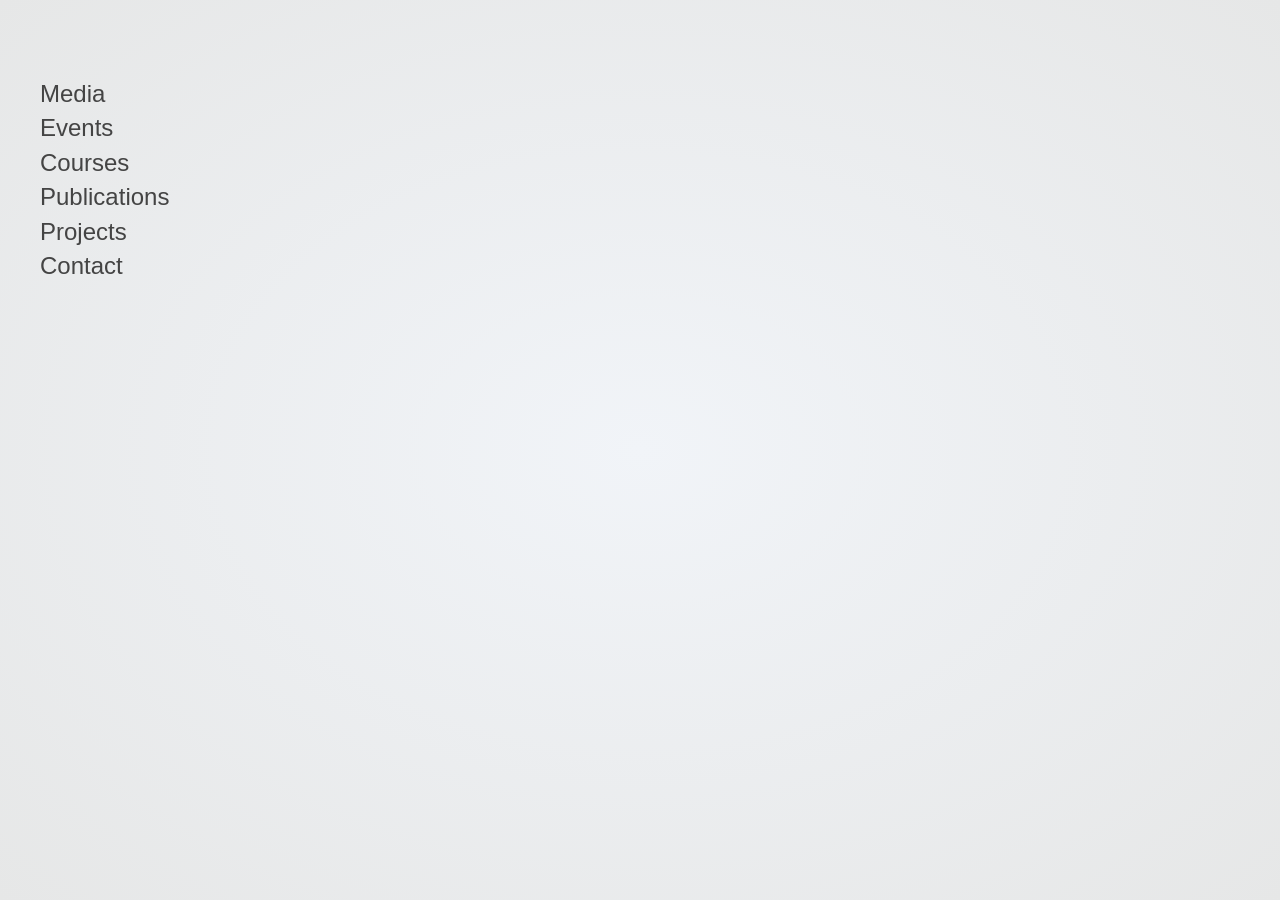
==== index.html @ 55f26a99 "Add files via upload" ====
<!DOCTYPE html>
<html lang="en-US">
<head>
	<meta charset="UTF-8" />
	<meta name="viewport" content="width=device-width, initial-scale=1" />
<meta name='robots' content='max-image-preview:large' />
	<style>img:is([sizes="auto" i], [sizes^="auto," i]) { contain-intrinsic-size: 3000px 1500px }</style>
	<title>Chris McGuinness</title>
<link rel="alternate" type="application/rss+xml" title="Chris McGuinness &raquo; Feed" href="feed/index.rss" />
<link rel="alternate" type="application/rss+xml" title="Chris McGuinness &raquo; Comments Feed" href="comments/feed/index.rss" />
<script>
window._wpemojiSettings = {"baseUrl":"https:\/\/s.w.org\/images\/core\/emoji\/16.0.1\/72x72\/","ext":".png","svgUrl":"https:\/\/s.w.org\/images\/core\/emoji\/16.0.1\/svg\/","svgExt":".svg","source":{"concatemoji":"https:\/\/chris-mcguinness.local\/wp-includes\/js\/wp-emoji-release.min.js?ver=6.8.2"}};
/*! This file is auto-generated */
!function(s,n){var o,i,e;function c(e){try{var t={supportTests:e,timestamp:(new Date).valueOf()};sessionStorage.setItem(o,JSON.stringify(t))}catch(e){}}function p(e,t,n){e.clearRect(0,0,e.canvas.width,e.canvas.height),e.fillText(t,0,0);var t=new Uint32Array(e.getImageData(0,0,e.canvas.width,e.canvas.height).data),a=(e.clearRect(0,0,e.canvas.width,e.canvas.height),e.fillText(n,0,0),new Uint32Array(e.getImageData(0,0,e.canvas.width,e.canvas.height).data));return t.every(function(e,t){return e===a[t]})}function u(e,t){e.clearRect(0,0,e.canvas.width,e.canvas.height),e.fillText(t,0,0);for(var n=e.getImageData(16,16,1,1),a=0;a<n.data.length;a++)if(0!==n.data[a])return!1;return!0}function f(e,t,n,a){switch(t){case"flag":return n(e,"\ud83c\udff3\ufe0f\u200d\u26a7\ufe0f","\ud83c\udff3\ufe0f\u200b\u26a7\ufe0f")?!1:!n(e,"\ud83c\udde8\ud83c\uddf6","\ud83c\udde8\u200b\ud83c\uddf6")&&!n(e,"\ud83c\udff4\udb40\udc67\udb40\udc62\udb40\udc65\udb40\udc6e\udb40\udc67\udb40\udc7f","\ud83c\udff4\u200b\udb40\udc67\u200b\udb40\udc62\u200b\udb40\udc65\u200b\udb40\udc6e\u200b\udb40\udc67\u200b\udb40\udc7f");case"emoji":return!a(e,"\ud83e\udedf")}return!1}function g(e,t,n,a){var r="undefined"!=typeof WorkerGlobalScope&&self instanceof WorkerGlobalScope?new OffscreenCanvas(300,150):s.createElement("canvas"),o=r.getContext("2d",{willReadFrequently:!0}),i=(o.textBaseline="top",o.font="600 32px Arial",{});return e.forEach(function(e){i[e]=t(o,e,n,a)}),i}function t(e){var t=s.createElement("script");t.src=e,t.defer=!0,s.head.appendChild(t)}"undefined"!=typeof Promise&&(o="wpEmojiSettingsSupports",i=["flag","emoji"],n.supports={everything:!0,everythingExceptFlag:!0},e=new Promise(function(e){s.addEventListener("DOMContentLoaded",e,{once:!0})}),new Promise(function(t){var n=function(){try{var e=JSON.parse(sessionStorage.getItem(o));if("object"==typeof e&&"number"==typeof e.timestamp&&(new Date).valueOf()<e.timestamp+604800&&"object"==typeof e.supportTests)return e.supportTests}catch(e){}return null}();if(!n){if("undefined"!=typeof Worker&&"undefined"!=typeof OffscreenCanvas&&"undefined"!=typeof URL&&URL.createObjectURL&&"undefined"!=typeof Blob)try{var e="postMessage("+g.toString()+"("+[JSON.stringify(i),f.toString(),p.toString(),u.toString()].join(",")+"));",a=new Blob([e],{type:"text/javascript"}),r=new Worker(URL.createObjectURL(a),{name:"wpTestEmojiSupports"});return void(r.onmessage=function(e){c(n=e.data),r.terminate(),t(n)})}catch(e){}c(n=g(i,f,p,u))}t(n)}).then(function(e){for(var t in e)n.supports[t]=e[t],n.supports.everything=n.supports.everything&&n.supports[t],"flag"!==t&&(n.supports.everythingExceptFlag=n.supports.everythingExceptFlag&&n.supports[t]);n.supports.everythingExceptFlag=n.supports.everythingExceptFlag&&!n.supports.flag,n.DOMReady=!1,n.readyCallback=function(){n.DOMReady=!0}}).then(function(){return e}).then(function(){var e;n.supports.everything||(n.readyCallback(),(e=n.source||{}).concatemoji?t(e.concatemoji):e.wpemoji&&e.twemoji&&(t(e.twemoji),t(e.wpemoji)))}))}((window,document),window._wpemojiSettings);
</script>
<style id='wp-block-paragraph-inline-css'>.is-small-text{font-size:.875em}.is-regular-text{font-size:1em}.is-large-text{font-size:2.25em}.is-larger-text{font-size:3em}.has-drop-cap:not(:focus):first-letter{float:left;font-size:8.4em;font-style:normal;font-weight:100;line-height:.68;margin:.05em .1em 0 0;text-transform:uppercase}body.rtl .has-drop-cap:not(:focus):first-letter{float:none;margin-left:.1em}p.has-drop-cap.has-background{overflow:hidden}:root :where(p.has-background){padding:1.25em 2.375em}:where(p.has-text-color:not(.has-link-color)) a{color:inherit}p.has-text-align-left[style*="writing-mode:vertical-lr"],p.has-text-align-right[style*="writing-mode:vertical-rl"]{rotate:180deg}
</style>
<style id='wp-block-group-inline-css'>.wp-block-group{box-sizing:border-box}:where(.wp-block-group.wp-block-group-is-layout-constrained){position:relative}
</style>
<link rel='stylesheet' id='wp-block-cover-css' href='wp-includes/blocks/cover/style.min%EF%B9%96ver=6.8.2.css' media='all' />
<style id='wp-block-image-inline-css'>.wp-block-image>a,.wp-block-image>figure>a{display:inline-block}.wp-block-image img{box-sizing:border-box;height:auto;max-width:100%;vertical-align:bottom}@media not (prefers-reduced-motion){.wp-block-image img.hide{visibility:hidden}.wp-block-image img.show{animation:show-content-image .4s}}.wp-block-image[style*=border-radius] img,.wp-block-image[style*=border-radius]>a{border-radius:inherit}.wp-block-image.has-custom-border img{box-sizing:border-box}.wp-block-image.aligncenter{text-align:center}.wp-block-image.alignfull>a,.wp-block-image.alignwide>a{width:100%}.wp-block-image.alignfull img,.wp-block-image.alignwide img{height:auto;width:100%}.wp-block-image .aligncenter,.wp-block-image .alignleft,.wp-block-image .alignright,.wp-block-image.aligncenter,.wp-block-image.alignleft,.wp-block-image.alignright{display:table}.wp-block-image .aligncenter>figcaption,.wp-block-image .alignleft>figcaption,.wp-block-image .alignright>figcaption,.wp-block-image.aligncenter>figcaption,.wp-block-image.alignleft>figcaption,.wp-block-image.alignright>figcaption{caption-side:bottom;display:table-caption}.wp-block-image .alignleft{float:left;margin:.5em 1em .5em 0}.wp-block-image .alignright{float:right;margin:.5em 0 .5em 1em}.wp-block-image .aligncenter{margin-left:auto;margin-right:auto}.wp-block-image :where(figcaption){margin-bottom:1em;margin-top:.5em}.wp-block-image.is-style-circle-mask img{border-radius:9999px}@supports ((-webkit-mask-image:none) or (mask-image:none)) or (-webkit-mask-image:none){.wp-block-image.is-style-circle-mask img{border-radius:0;-webkit-mask-image:url('data:image/svg+xml;utf8,<svg viewBox="0 0 100 100" xmlns="http://www.w3.org/2000/svg"><circle cx="50" cy="50" r="50"/></svg>');mask-image:url('data:image/svg+xml;utf8,<svg viewBox="0 0 100 100" xmlns="http://www.w3.org/2000/svg"><circle cx="50" cy="50" r="50"/></svg>');mask-mode:alpha;-webkit-mask-position:center;mask-position:center;-webkit-mask-repeat:no-repeat;mask-repeat:no-repeat;-webkit-mask-size:contain;mask-size:contain}}:root :where(.wp-block-image.is-style-rounded img,.wp-block-image .is-style-rounded img){border-radius:9999px}.wp-block-image figure{margin:0}.wp-lightbox-container{display:flex;flex-direction:column;position:relative}.wp-lightbox-container img{cursor:zoom-in}.wp-lightbox-container img:hover+button{opacity:1}.wp-lightbox-container button{align-items:center;-webkit-backdrop-filter:blur(16px) saturate(180%);backdrop-filter:blur(16px) saturate(180%);background-color:#5a5a5a40;border:none;border-radius:4px;cursor:zoom-in;display:flex;height:20px;justify-content:center;opacity:0;padding:0;position:absolute;right:16px;text-align:center;top:16px;width:20px;z-index:100}@media not (prefers-reduced-motion){.wp-lightbox-container button{transition:opacity .2s ease}}.wp-lightbox-container button:focus-visible{outline:3px auto #5a5a5a40;outline:3px auto -webkit-focus-ring-color;outline-offset:3px}.wp-lightbox-container button:hover{cursor:pointer;opacity:1}.wp-lightbox-container button:focus{opacity:1}.wp-lightbox-container button:focus,.wp-lightbox-container button:hover,.wp-lightbox-container button:not(:hover):not(:active):not(.has-background){background-color:#5a5a5a40;border:none}.wp-lightbox-overlay{box-sizing:border-box;cursor:zoom-out;height:100vh;left:0;overflow:hidden;position:fixed;top:0;visibility:hidden;width:100%;z-index:100000}.wp-lightbox-overlay .close-button{align-items:center;cursor:pointer;display:flex;justify-content:center;min-height:40px;min-width:40px;padding:0;position:absolute;right:calc(env(safe-area-inset-right) + 16px);top:calc(env(safe-area-inset-top) + 16px);z-index:5000000}.wp-lightbox-overlay .close-button:focus,.wp-lightbox-overlay .close-button:hover,.wp-lightbox-overlay .close-button:not(:hover):not(:active):not(.has-background){background:none;border:none}.wp-lightbox-overlay .lightbox-image-container{height:var(--wp--lightbox-container-height);left:50%;overflow:hidden;position:absolute;top:50%;transform:translate(-50%,-50%);transform-origin:top left;width:var(--wp--lightbox-container-width);z-index:9999999999}.wp-lightbox-overlay .wp-block-image{align-items:center;box-sizing:border-box;display:flex;height:100%;justify-content:center;margin:0;position:relative;transform-origin:0 0;width:100%;z-index:3000000}.wp-lightbox-overlay .wp-block-image img{height:var(--wp--lightbox-image-height);min-height:var(--wp--lightbox-image-height);min-width:var(--wp--lightbox-image-width);width:var(--wp--lightbox-image-width)}.wp-lightbox-overlay .wp-block-image figcaption{display:none}.wp-lightbox-overlay button{background:none;border:none}.wp-lightbox-overlay .scrim{background-color:#fff;height:100%;opacity:.9;position:absolute;width:100%;z-index:2000000}.wp-lightbox-overlay.active{visibility:visible}@media not (prefers-reduced-motion){.wp-lightbox-overlay.active{animation:turn-on-visibility .25s both}.wp-lightbox-overlay.active img{animation:turn-on-visibility .35s both}.wp-lightbox-overlay.show-closing-animation:not(.active){animation:turn-off-visibility .35s both}.wp-lightbox-overlay.show-closing-animation:not(.active) img{animation:turn-off-visibility .25s both}.wp-lightbox-overlay.zoom.active{animation:none;opacity:1;visibility:visible}.wp-lightbox-overlay.zoom.active .lightbox-image-container{animation:lightbox-zoom-in .4s}.wp-lightbox-overlay.zoom.active .lightbox-image-container img{animation:none}.wp-lightbox-overlay.zoom.active .scrim{animation:turn-on-visibility .4s forwards}.wp-lightbox-overlay.zoom.show-closing-animation:not(.active){animation:none}.wp-lightbox-overlay.zoom.show-closing-animation:not(.active) .lightbox-image-container{animation:lightbox-zoom-out .4s}.wp-lightbox-overlay.zoom.show-closing-animation:not(.active) .lightbox-image-container img{animation:none}.wp-lightbox-overlay.zoom.show-closing-animation:not(.active) .scrim{animation:turn-off-visibility .4s forwards}}@keyframes show-content-image{0%{visibility:hidden}99%{visibility:hidden}to{visibility:visible}}@keyframes turn-on-visibility{0%{opacity:0}to{opacity:1}}@keyframes turn-off-visibility{0%{opacity:1;visibility:visible}99%{opacity:0;visibility:visible}to{opacity:0;visibility:hidden}}@keyframes lightbox-zoom-in{0%{transform:translate(calc((-100vw + var(--wp--lightbox-scrollbar-width))/2 + var(--wp--lightbox-initial-left-position)),calc(-50vh + var(--wp--lightbox-initial-top-position))) scale(var(--wp--lightbox-scale))}to{transform:translate(-50%,-50%) scale(1)}}@keyframes lightbox-zoom-out{0%{transform:translate(-50%,-50%) scale(1);visibility:visible}99%{visibility:visible}to{transform:translate(calc((-100vw + var(--wp--lightbox-scrollbar-width))/2 + var(--wp--lightbox-initial-left-position)),calc(-50vh + var(--wp--lightbox-initial-top-position))) scale(var(--wp--lightbox-scale));visibility:hidden}}
</style>
<link rel='stylesheet' id='kadence-blocks-accordion-css' href='wp-content/plugins/kadence-blocks/dist/style-blocks-accordion%EF%B9%96ver=3.5.18.css' media='all' />
<style id='wp-block-post-content-inline-css'>.wp-block-post-content{display:flow-root}
</style>
<style id='wp-emoji-styles-inline-css'>img.wp-smiley, img.emoji {
		display: inline !important;
		border: none !important;
		box-shadow: none !important;
		height: 1em !important;
		width: 1em !important;
		margin: 0 0.07em !important;
		vertical-align: -0.1em !important;
		background: none !important;
		padding: 0 !important;
	}
</style>
<style id='wp-block-library-inline-css'>:root{--wp-admin-theme-color:#007cba;--wp-admin-theme-color--rgb:0,124,186;--wp-admin-theme-color-darker-10:#006ba1;--wp-admin-theme-color-darker-10--rgb:0,107,161;--wp-admin-theme-color-darker-20:#005a87;--wp-admin-theme-color-darker-20--rgb:0,90,135;--wp-admin-border-width-focus:2px;--wp-block-synced-color:#7a00df;--wp-block-synced-color--rgb:122,0,223;--wp-bound-block-color:var(--wp-block-synced-color)}@media (min-resolution:192dpi){:root{--wp-admin-border-width-focus:1.5px}}.wp-element-button{cursor:pointer}:root{--wp--preset--font-size--normal:16px;--wp--preset--font-size--huge:42px}:root .has-very-light-gray-background-color{background-color:#eee}:root .has-very-dark-gray-background-color{background-color:#313131}:root .has-very-light-gray-color{color:#eee}:root .has-very-dark-gray-color{color:#313131}:root .has-vivid-green-cyan-to-vivid-cyan-blue-gradient-background{background:linear-gradient(135deg,#00d084,#0693e3)}:root .has-purple-crush-gradient-background{background:linear-gradient(135deg,#34e2e4,#4721fb 50%,#ab1dfe)}:root .has-hazy-dawn-gradient-background{background:linear-gradient(135deg,#faaca8,#dad0ec)}:root .has-subdued-olive-gradient-background{background:linear-gradient(135deg,#fafae1,#67a671)}:root .has-atomic-cream-gradient-background{background:linear-gradient(135deg,#fdd79a,#004a59)}:root .has-nightshade-gradient-background{background:linear-gradient(135deg,#330968,#31cdcf)}:root .has-midnight-gradient-background{background:linear-gradient(135deg,#020381,#2874fc)}.has-regular-font-size{font-size:1em}.has-larger-font-size{font-size:2.625em}.has-normal-font-size{font-size:var(--wp--preset--font-size--normal)}.has-huge-font-size{font-size:var(--wp--preset--font-size--huge)}.has-text-align-center{text-align:center}.has-text-align-left{text-align:left}.has-text-align-right{text-align:right}#end-resizable-editor-section{display:none}.aligncenter{clear:both}.items-justified-left{justify-content:flex-start}.items-justified-center{justify-content:center}.items-justified-right{justify-content:flex-end}.items-justified-space-between{justify-content:space-between}.screen-reader-text{border:0;clip-path:inset(50%);height:1px;margin:-1px;overflow:hidden;padding:0;position:absolute;width:1px;word-wrap:normal!important}.screen-reader-text:focus{background-color:#ddd;clip-path:none;color:#444;display:block;font-size:1em;height:auto;left:5px;line-height:normal;padding:15px 23px 14px;text-decoration:none;top:5px;width:auto;z-index:100000}html :where(.has-border-color){border-style:solid}html :where([style*=border-top-color]){border-top-style:solid}html :where([style*=border-right-color]){border-right-style:solid}html :where([style*=border-bottom-color]){border-bottom-style:solid}html :where([style*=border-left-color]){border-left-style:solid}html :where([style*=border-width]){border-style:solid}html :where([style*=border-top-width]){border-top-style:solid}html :where([style*=border-right-width]){border-right-style:solid}html :where([style*=border-bottom-width]){border-bottom-style:solid}html :where([style*=border-left-width]){border-left-style:solid}html :where(img[class*=wp-image-]){height:auto;max-width:100%}:where(figure){margin:0 0 1em}html :where(.is-position-sticky){--wp-admin--admin-bar--position-offset:var(--wp-admin--admin-bar--height,0px)}@media screen and (max-width:600px){html :where(.is-position-sticky){--wp-admin--admin-bar--position-offset:0px}}
</style>
<style id='global-styles-inline-css'>:root{--wp--preset--aspect-ratio--square: 1;--wp--preset--aspect-ratio--4-3: 4/3;--wp--preset--aspect-ratio--3-4: 3/4;--wp--preset--aspect-ratio--3-2: 3/2;--wp--preset--aspect-ratio--2-3: 2/3;--wp--preset--aspect-ratio--16-9: 16/9;--wp--preset--aspect-ratio--9-16: 9/16;--wp--preset--color--black: #000000;--wp--preset--color--cyan-bluish-gray: #abb8c3;--wp--preset--color--white: #ffffff;--wp--preset--color--pale-pink: #f78da7;--wp--preset--color--vivid-red: #cf2e2e;--wp--preset--color--luminous-vivid-orange: #ff6900;--wp--preset--color--luminous-vivid-amber: #fcb900;--wp--preset--color--light-green-cyan: #7bdcb5;--wp--preset--color--vivid-green-cyan: #00d084;--wp--preset--color--pale-cyan-blue: #8ed1fc;--wp--preset--color--vivid-cyan-blue: #0693e3;--wp--preset--color--vivid-purple: #9b51e0;--wp--preset--gradient--vivid-cyan-blue-to-vivid-purple: linear-gradient(135deg,rgba(6,147,227,1) 0%,rgb(155,81,224) 100%);--wp--preset--gradient--light-green-cyan-to-vivid-green-cyan: linear-gradient(135deg,rgb(122,220,180) 0%,rgb(0,208,130) 100%);--wp--preset--gradient--luminous-vivid-amber-to-luminous-vivid-orange: linear-gradient(135deg,rgba(252,185,0,1) 0%,rgba(255,105,0,1) 100%);--wp--preset--gradient--luminous-vivid-orange-to-vivid-red: linear-gradient(135deg,rgba(255,105,0,1) 0%,rgb(207,46,46) 100%);--wp--preset--gradient--very-light-gray-to-cyan-bluish-gray: linear-gradient(135deg,rgb(238,238,238) 0%,rgb(169,184,195) 100%);--wp--preset--gradient--cool-to-warm-spectrum: linear-gradient(135deg,rgb(74,234,220) 0%,rgb(151,120,209) 20%,rgb(207,42,186) 40%,rgb(238,44,130) 60%,rgb(251,105,98) 80%,rgb(254,248,76) 100%);--wp--preset--gradient--blush-light-purple: linear-gradient(135deg,rgb(255,206,236) 0%,rgb(152,150,240) 100%);--wp--preset--gradient--blush-bordeaux: linear-gradient(135deg,rgb(254,205,165) 0%,rgb(254,45,45) 50%,rgb(107,0,62) 100%);--wp--preset--gradient--luminous-dusk: linear-gradient(135deg,rgb(255,203,112) 0%,rgb(199,81,192) 50%,rgb(65,88,208) 100%);--wp--preset--gradient--pale-ocean: linear-gradient(135deg,rgb(255,245,203) 0%,rgb(182,227,212) 50%,rgb(51,167,181) 100%);--wp--preset--gradient--electric-grass: linear-gradient(135deg,rgb(202,248,128) 0%,rgb(113,206,126) 100%);--wp--preset--gradient--midnight: linear-gradient(135deg,rgb(2,3,129) 0%,rgb(40,116,252) 100%);--wp--preset--font-size--small: 13px;--wp--preset--font-size--medium: clamp(18px, 1.125rem + ((1vw - 3.2px) * -0.547), 11px);--wp--preset--font-size--large: clamp(25px, 1.563rem + ((1vw - 3.2px) * -0.313), 21px);--wp--preset--font-size--x-large: 42px;--wp--preset--font-family--manrope: Manrope, sans-serif;--wp--preset--spacing--20: 0.44rem;--wp--preset--spacing--30: 0.67rem;--wp--preset--spacing--40: 1rem;--wp--preset--spacing--50: 1.5rem;--wp--preset--spacing--60: 2.25rem;--wp--preset--spacing--70: 3.38rem;--wp--preset--spacing--80: 5.06rem;--wp--preset--shadow--natural: 6px 6px 9px rgba(0, 0, 0, 0.2);--wp--preset--shadow--deep: 12px 12px 50px rgba(0, 0, 0, 0.4);--wp--preset--shadow--sharp: 6px 6px 0px rgba(0, 0, 0, 0.2);--wp--preset--shadow--outlined: 6px 6px 0px -3px rgba(255, 255, 255, 1), 6px 6px rgba(0, 0, 0, 1);--wp--preset--shadow--crisp: 6px 6px 0px rgba(0, 0, 0, 1);}:root { --wp--style--global--content-size: 100%;--wp--style--global--wide-size: 100%; }:where(body) { margin: 0; }.wp-site-blocks { padding-top: var(--wp--style--root--padding-top); padding-bottom: var(--wp--style--root--padding-bottom); }.has-global-padding { padding-right: var(--wp--style--root--padding-right); padding-left: var(--wp--style--root--padding-left); }.has-global-padding > .alignfull { margin-right: calc(var(--wp--style--root--padding-right) * -1); margin-left: calc(var(--wp--style--root--padding-left) * -1); }.has-global-padding :where(:not(.alignfull.is-layout-flow) > .has-global-padding:not(.wp-block-block, .alignfull)) { padding-right: 0; padding-left: 0; }.has-global-padding :where(:not(.alignfull.is-layout-flow) > .has-global-padding:not(.wp-block-block, .alignfull)) > .alignfull { margin-left: 0; margin-right: 0; }.wp-site-blocks > .alignleft { float: left; margin-right: 2em; }.wp-site-blocks > .alignright { float: right; margin-left: 2em; }.wp-site-blocks > .aligncenter { justify-content: center; margin-left: auto; margin-right: auto; }:where(.wp-site-blocks) > * { margin-block-start: 24px; margin-block-end: 0; }:where(.wp-site-blocks) > :first-child { margin-block-start: 0; }:where(.wp-site-blocks) > :last-child { margin-block-end: 0; }:root { --wp--style--block-gap: 24px; }:root :where(.is-layout-flow) > :first-child{margin-block-start: 0;}:root :where(.is-layout-flow) > :last-child{margin-block-end: 0;}:root :where(.is-layout-flow) > *{margin-block-start: 24px;margin-block-end: 0;}:root :where(.is-layout-constrained) > :first-child{margin-block-start: 0;}:root :where(.is-layout-constrained) > :last-child{margin-block-end: 0;}:root :where(.is-layout-constrained) > *{margin-block-start: 24px;margin-block-end: 0;}:root :where(.is-layout-flex){gap: 24px;}:root :where(.is-layout-grid){gap: 24px;}.is-layout-flow > .alignleft{float: left;margin-inline-start: 0;margin-inline-end: 2em;}.is-layout-flow > .alignright{float: right;margin-inline-start: 2em;margin-inline-end: 0;}.is-layout-flow > .aligncenter{margin-left: auto !important;margin-right: auto !important;}.is-layout-constrained > .alignleft{float: left;margin-inline-start: 0;margin-inline-end: 2em;}.is-layout-constrained > .alignright{float: right;margin-inline-start: 2em;margin-inline-end: 0;}.is-layout-constrained > .aligncenter{margin-left: auto !important;margin-right: auto !important;}.is-layout-constrained > :where(:not(.alignleft):not(.alignright):not(.alignfull)){max-width: var(--wp--style--global--content-size);margin-left: auto !important;margin-right: auto !important;}.is-layout-constrained > .alignwide{max-width: var(--wp--style--global--wide-size);}body .is-layout-flex{display: flex;}.is-layout-flex{flex-wrap: wrap;align-items: center;}.is-layout-flex > :is(*, div){margin: 0;}body .is-layout-grid{display: grid;}.is-layout-grid > :is(*, div){margin: 0;}html{min-height: calc(100% - var(--wp-admin--admin-bar--height, 0px));}body{background: radial-gradient(rgb(241,244,248) 0%,rgb(230,231,231) 100%);font-family: var(--wp--preset--font-family--manrope);font-size: var(--wp--preset--font-size--medium);--wp--style--root--padding-top: 0px;--wp--style--root--padding-right: 0px;--wp--style--root--padding-bottom: 0px;--wp--style--root--padding-left: 0px;}a:where(:not(.wp-element-button)){color: #3107e3;text-decoration: underline;}:root :where(a:where(:not(.wp-element-button)):hover){color: var(--wp--preset--color--vivid-cyan-blue);}:root :where(.wp-element-button, .wp-block-button__link){background-color: #32373c;border-width: 0;color: #fff;font-family: inherit;font-size: inherit;line-height: inherit;padding: calc(0.667em + 2px) calc(1.333em + 2px);text-decoration: none;}.has-black-color{color: var(--wp--preset--color--black) !important;}.has-cyan-bluish-gray-color{color: var(--wp--preset--color--cyan-bluish-gray) !important;}.has-white-color{color: var(--wp--preset--color--white) !important;}.has-pale-pink-color{color: var(--wp--preset--color--pale-pink) !important;}.has-vivid-red-color{color: var(--wp--preset--color--vivid-red) !important;}.has-luminous-vivid-orange-color{color: var(--wp--preset--color--luminous-vivid-orange) !important;}.has-luminous-vivid-amber-color{color: var(--wp--preset--color--luminous-vivid-amber) !important;}.has-light-green-cyan-color{color: var(--wp--preset--color--light-green-cyan) !important;}.has-vivid-green-cyan-color{color: var(--wp--preset--color--vivid-green-cyan) !important;}.has-pale-cyan-blue-color{color: var(--wp--preset--color--pale-cyan-blue) !important;}.has-vivid-cyan-blue-color{color: var(--wp--preset--color--vivid-cyan-blue) !important;}.has-vivid-purple-color{color: var(--wp--preset--color--vivid-purple) !important;}.has-black-background-color{background-color: var(--wp--preset--color--black) !important;}.has-cyan-bluish-gray-background-color{background-color: var(--wp--preset--color--cyan-bluish-gray) !important;}.has-white-background-color{background-color: var(--wp--preset--color--white) !important;}.has-pale-pink-background-color{background-color: var(--wp--preset--color--pale-pink) !important;}.has-vivid-red-background-color{background-color: var(--wp--preset--color--vivid-red) !important;}.has-luminous-vivid-orange-background-color{background-color: var(--wp--preset--color--luminous-vivid-orange) !important;}.has-luminous-vivid-amber-background-color{background-color: var(--wp--preset--color--luminous-vivid-amber) !important;}.has-light-green-cyan-background-color{background-color: var(--wp--preset--color--light-green-cyan) !important;}.has-vivid-green-cyan-background-color{background-color: var(--wp--preset--color--vivid-green-cyan) !important;}.has-pale-cyan-blue-background-color{background-color: var(--wp--preset--color--pale-cyan-blue) !important;}.has-vivid-cyan-blue-background-color{background-color: var(--wp--preset--color--vivid-cyan-blue) !important;}.has-vivid-purple-background-color{background-color: var(--wp--preset--color--vivid-purple) !important;}.has-black-border-color{border-color: var(--wp--preset--color--black) !important;}.has-cyan-bluish-gray-border-color{border-color: var(--wp--preset--color--cyan-bluish-gray) !important;}.has-white-border-color{border-color: var(--wp--preset--color--white) !important;}.has-pale-pink-border-color{border-color: var(--wp--preset--color--pale-pink) !important;}.has-vivid-red-border-color{border-color: var(--wp--preset--color--vivid-red) !important;}.has-luminous-vivid-orange-border-color{border-color: var(--wp--preset--color--luminous-vivid-orange) !important;}.has-luminous-vivid-amber-border-color{border-color: var(--wp--preset--color--luminous-vivid-amber) !important;}.has-light-green-cyan-border-color{border-color: var(--wp--preset--color--light-green-cyan) !important;}.has-vivid-green-cyan-border-color{border-color: var(--wp--preset--color--vivid-green-cyan) !important;}.has-pale-cyan-blue-border-color{border-color: var(--wp--preset--color--pale-cyan-blue) !important;}.has-vivid-cyan-blue-border-color{border-color: var(--wp--preset--color--vivid-cyan-blue) !important;}.has-vivid-purple-border-color{border-color: var(--wp--preset--color--vivid-purple) !important;}.has-vivid-cyan-blue-to-vivid-purple-gradient-background{background: var(--wp--preset--gradient--vivid-cyan-blue-to-vivid-purple) !important;}.has-light-green-cyan-to-vivid-green-cyan-gradient-background{background: var(--wp--preset--gradient--light-green-cyan-to-vivid-green-cyan) !important;}.has-luminous-vivid-amber-to-luminous-vivid-orange-gradient-background{background: var(--wp--preset--gradient--luminous-vivid-amber-to-luminous-vivid-orange) !important;}.has-luminous-vivid-orange-to-vivid-red-gradient-background{background: var(--wp--preset--gradient--luminous-vivid-orange-to-vivid-red) !important;}.has-very-light-gray-to-cyan-bluish-gray-gradient-background{background: var(--wp--preset--gradient--very-light-gray-to-cyan-bluish-gray) !important;}.has-cool-to-warm-spectrum-gradient-background{background: var(--wp--preset--gradient--cool-to-warm-spectrum) !important;}.has-blush-light-purple-gradient-background{background: var(--wp--preset--gradient--blush-light-purple) !important;}.has-blush-bordeaux-gradient-background{background: var(--wp--preset--gradient--blush-bordeaux) !important;}.has-luminous-dusk-gradient-background{background: var(--wp--preset--gradient--luminous-dusk) !important;}.has-pale-ocean-gradient-background{background: var(--wp--preset--gradient--pale-ocean) !important;}.has-electric-grass-gradient-background{background: var(--wp--preset--gradient--electric-grass) !important;}.has-midnight-gradient-background{background: var(--wp--preset--gradient--midnight) !important;}.has-small-font-size{font-size: var(--wp--preset--font-size--small) !important;}.has-medium-font-size{font-size: var(--wp--preset--font-size--medium) !important;}.has-large-font-size{font-size: var(--wp--preset--font-size--large) !important;}.has-x-large-font-size{font-size: var(--wp--preset--font-size--x-large) !important;}.has-manrope-font-family{font-family: var(--wp--preset--font-family--manrope) !important;}
</style>
<style id='core-block-supports-inline-css'>.wp-elements-d7832452045e8797277df41a87c1fb8a a:where(:not(.wp-element-button)){color:var(--wp--preset--color--white);}.wp-container-core-group-is-layout-9fe8ed88 > :where(:not(.alignleft):not(.alignright):not(.alignfull)){max-width:300px;margin-left:0 !important;margin-right:auto !important;}.wp-container-core-group-is-layout-9fe8ed88 > .alignwide{max-width:300px;}.wp-container-core-group-is-layout-9fe8ed88 .alignfull{max-width:none;}.wp-container-core-group-is-layout-5b3d42a2 > :where(:not(.alignleft):not(.alignright):not(.alignfull)){max-width:800px;margin-left:0 !important;margin-right:auto !important;}.wp-container-core-group-is-layout-5b3d42a2 > .alignwide{max-width:800px;}.wp-container-core-group-is-layout-5b3d42a2 .alignfull{max-width:none;}.wp-container-core-group-is-layout-22b5213b > :where(:not(.alignleft):not(.alignright):not(.alignfull)){max-width:800px;margin-left:0 !important;margin-right:auto !important;}.wp-container-core-group-is-layout-22b5213b > .alignwide{max-width:800px;}.wp-container-core-group-is-layout-22b5213b .alignfull{max-width:none;}.wp-container-core-group-is-layout-fbe08234 > .alignfull{margin-right:calc(0px * -1);margin-left:calc(0px * -1);}.wp-container-core-group-is-layout-fbe08234 > :where(:not(.alignleft):not(.alignright):not(.alignfull)){margin-left:0 !important;}
</style>
<style id='wp-block-template-skip-link-inline-css'>.skip-link.screen-reader-text {
			border: 0;
			clip-path: inset(50%);
			height: 1px;
			margin: -1px;
			overflow: hidden;
			padding: 0;
			position: absolute !important;
			width: 1px;
			word-wrap: normal !important;
		}

		.skip-link.screen-reader-text:focus {
			background-color: #eee;
			clip-path: none;
			color: #444;
			display: block;
			font-size: 1em;
			height: auto;
			left: 5px;
			line-height: normal;
			padding: 15px 23px 14px;
			text-decoration: none;
			top: 5px;
			width: auto;
			z-index: 100000;
		}
</style>
<style id='kadence-blocks-global-variables-inline-css'>:root {--global-kb-font-size-sm:clamp(0.8rem, 0.73rem + 0.217vw, 0.9rem);--global-kb-font-size-md:clamp(1.1rem, 0.995rem + 0.326vw, 1.25rem);--global-kb-font-size-lg:clamp(1.75rem, 1.576rem + 0.543vw, 2rem);--global-kb-font-size-xl:clamp(2.25rem, 1.728rem + 1.63vw, 3rem);--global-kb-font-size-xxl:clamp(2.5rem, 1.456rem + 3.26vw, 4rem);--global-kb-font-size-xxxl:clamp(2.75rem, 0.489rem + 7.065vw, 6rem);}:root {--global-palette1: #3182CE;--global-palette2: #2B6CB0;--global-palette3: #1A202C;--global-palette4: #2D3748;--global-palette5: #4A5568;--global-palette6: #718096;--global-palette7: #EDF2F7;--global-palette8: #F7FAFC;--global-palette9: #ffffff;}
</style>
<style id='kadence_blocks_css-inline-css'>.kt-accordion-id27_34a67d-a0 .kt-accordion-inner-wrap{column-gap:var(--global-kb-gap-md, 2rem);row-gap:8px;}.kt-accordion-id27_34a67d-a0 .kt-accordion-panel-inner{border-top:0px solid transparent;border-right:0px solid transparent;border-bottom:0px solid transparent;border-left:0px solid transparent;background:rgba(255,255,255,0);padding-left:40px;}.kt-accordion-id27_34a67d-a0 .wp-block-kadence-pane .kt-accordion-header-wrap .kt-blocks-accordion-header{border-top:0px solid #f2f2f2;border-right:0px solid #f2f2f2;border-bottom:0px solid #f2f2f2;border-left:0px solid #f2f2f2;background:rgba(255,255,255,0);font-size:24px;line-height:1.1;font-weight:400;color:#444444;padding-top:0px;padding-right:0px;padding-bottom:0px;padding-left:40px;}.kt-accordion-id27_34a67d-a0:not( .kt-accodion-icon-style-basiccircle ):not( .kt-accodion-icon-style-xclosecircle ):not( .kt-accodion-icon-style-arrowcircle ) .kt-blocks-accordion-icon-trigger:after, .kt-accordion-id27_34a67d-a0:not( .kt-accodion-icon-style-basiccircle ):not( .kt-accodion-icon-style-xclosecircle ):not( .kt-accodion-icon-style-arrowcircle ) .kt-blocks-accordion-icon-trigger:before{background:#444444;}.kt-accordion-id27_34a67d-a0:not( .kt-accodion-icon-style-basic ):not( .kt-accodion-icon-style-xclose ):not( .kt-accodion-icon-style-arrow ) .kt-blocks-accordion-icon-trigger{background:#444444;}.kt-accordion-id27_34a67d-a0:not( .kt-accodion-icon-style-basic ):not( .kt-accodion-icon-style-xclose ):not( .kt-accodion-icon-style-arrow ) .kt-blocks-accordion-icon-trigger:after, .kt-accordion-id27_34a67d-a0:not( .kt-accodion-icon-style-basic ):not( .kt-accodion-icon-style-xclose ):not( .kt-accodion-icon-style-arrow ) .kt-blocks-accordion-icon-trigger:before{background:rgba(255,255,255,0);}.kt-accordion-id27_34a67d-a0 .kt-accordion-header-wrap .kt-blocks-accordion-header:hover, body:not(.hide-focus-outline) .kt-accordion-id27_34a67d-a0 .kt-accordion-header-wrap .kt-blocks-accordion-header:focus-visible{color:#abb8c3;background:rgba(255,255,255,0);border-top:0px solid #747373;border-right:0px solid #747373;border-bottom:0px solid #747373;border-left:0px solid #747373;}.kt-accordion-id27_34a67d-a0:not( .kt-accodion-icon-style-basiccircle ):not( .kt-accodion-icon-style-xclosecircle ):not( .kt-accodion-icon-style-arrowcircle ) .kt-blocks-accordion-header:hover .kt-blocks-accordion-icon-trigger:after, .kt-accordion-id27_34a67d-a0:not( .kt-accodion-icon-style-basiccircle ):not( .kt-accodion-icon-style-xclosecircle ):not( .kt-accodion-icon-style-arrowcircle ) .kt-blocks-accordion-header:hover .kt-blocks-accordion-icon-trigger:before, body:not(.hide-focus-outline) .kt-accordion-id27_34a67d-a0:not( .kt-accodion-icon-style-basiccircle ):not( .kt-accodion-icon-style-xclosecircle ):not( .kt-accodion-icon-style-arrowcircle ) .kt-blocks-accordion--visible .kt-blocks-accordion-icon-trigger:after, body:not(.hide-focus-outline) .kt-accordion-id27_34a67d-a0:not( .kt-accodion-icon-style-basiccircle ):not( .kt-accodion-icon-style-xclosecircle ):not( .kt-accodion-icon-style-arrowcircle ) .kt-blocks-accordion-header:focus-visible .kt-blocks-accordion-icon-trigger:before{background:#abb8c3;}.kt-accordion-id27_34a67d-a0:not( .kt-accodion-icon-style-basic ):not( .kt-accodion-icon-style-xclose ):not( .kt-accodion-icon-style-arrow ) .kt-blocks-accordion-header:hover .kt-blocks-accordion-icon-trigger, body:not(.hide-focus-outline) .kt-accordion-id27_34a67d-a0:not( .kt-accodion-icon-style-basic ):not( .kt-accodion-icon-style-xclose ):not( .kt-accodion-icon-style-arrow ) .kt-blocks-accordion-header:focus-visible .kt-blocks-accordion-icon-trigger{background:#abb8c3;}.kt-accordion-id27_34a67d-a0:not( .kt-accodion-icon-style-basic ):not( .kt-accodion-icon-style-xclose ):not( .kt-accodion-icon-style-arrow ) .kt-blocks-accordion-header:hover .kt-blocks-accordion-icon-trigger:after, .kt-accordion-id27_34a67d-a0:not( .kt-accodion-icon-style-basic ):not( .kt-accodion-icon-style-xclose ):not( .kt-accodion-icon-style-arrow ) .kt-blocks-accordion-header:hover .kt-blocks-accordion-icon-trigger:before, body:not(.hide-focus-outline) .kt-accordion-id27_34a67d-a0:not( .kt-accodion-icon-style-basic ):not( .kt-accodion-icon-style-xclose ):not( .kt-accodion-icon-style-arrow ) .kt-blocks-accordion-header:focus-visible .kt-blocks-accordion-icon-trigger:after, body:not(.hide-focus-outline) .kt-accordion-id27_34a67d-a0:not( .kt-accodion-icon-style-basic ):not( .kt-accodion-icon-style-xclose ):not( .kt-accodion-icon-style-arrow ) .kt-blocks-accordion-header:focus-visible .kt-blocks-accordion-icon-trigger:before{background:rgba(255,255,255,0);}.kt-accordion-id27_34a67d-a0 .kt-accordion-header-wrap .kt-blocks-accordion-header:focus-visible, .kt-accordion-id27_34a67d-a0 .kt-accordion-header-wrap .kt-blocks-accordion-header.kt-accordion-panel-active{color:#000000;background:rgba(255,255,255,0);border-top:0px solid #0e9cd1;border-right:0px solid #0e9cd1;border-bottom:0px solid #0e9cd1;border-left:0px solid #0e9cd1;}.kt-accordion-id27_34a67d-a0:not( .kt-accodion-icon-style-basiccircle ):not( .kt-accodion-icon-style-xclosecircle ):not( .kt-accodion-icon-style-arrowcircle ) .kt-blocks-accordion-header.kt-accordion-panel-active .kt-blocks-accordion-icon-trigger:after, .kt-accordion-id27_34a67d-a0:not( .kt-accodion-icon-style-basiccircle ):not( .kt-accodion-icon-style-xclosecircle ):not( .kt-accodion-icon-style-arrowcircle ) .kt-blocks-accordion-header.kt-accordion-panel-active .kt-blocks-accordion-icon-trigger:before{background:#000000;}.kt-accordion-id27_34a67d-a0:not( .kt-accodion-icon-style-basic ):not( .kt-accodion-icon-style-xclose ):not( .kt-accodion-icon-style-arrow ) .kt-blocks-accordion-header.kt-accordion-panel-active .kt-blocks-accordion-icon-trigger{background:#000000;}.kt-accordion-id27_34a67d-a0:not( .kt-accodion-icon-style-basic ):not( .kt-accodion-icon-style-xclose ):not( .kt-accodion-icon-style-arrow ) .kt-blocks-accordion-header.kt-accordion-panel-active .kt-blocks-accordion-icon-trigger:after, .kt-accordion-id27_34a67d-a0:not( .kt-accodion-icon-style-basic ):not( .kt-accodion-icon-style-xclose ):not( .kt-accodion-icon-style-arrow ) .kt-blocks-accordion-header.kt-accordion-panel-active .kt-blocks-accordion-icon-trigger:before{background:rgba(255,255,255,0);}@media all and (max-width: 1024px){.kt-accordion-id27_34a67d-a0 .kt-accordion-panel-inner{border-top:0px solid transparent;border-right:0px solid transparent;border-bottom:0px solid transparent;border-left:0px solid transparent;}}@media all and (max-width: 1024px){.kt-accordion-id27_34a67d-a0 .wp-block-kadence-pane .kt-accordion-header-wrap .kt-blocks-accordion-header{border-top:0px solid #f2f2f2;border-right:0px solid #f2f2f2;border-bottom:0px solid #f2f2f2;border-left:0px solid #f2f2f2;}}@media all and (max-width: 1024px){.kt-accordion-id27_34a67d-a0 .kt-accordion-header-wrap .kt-blocks-accordion-header:hover, body:not(.hide-focus-outline) .kt-accordion-id27_34a67d-a0 .kt-accordion-header-wrap .kt-blocks-accordion-header:focus-visible{border-top:0px solid #747373;border-right:0px solid #747373;border-bottom:0px solid #747373;border-left:0px solid #747373;}}@media all and (max-width: 1024px){.kt-accordion-id27_34a67d-a0 .kt-accordion-header-wrap .kt-blocks-accordion-header:focus-visible, .kt-accordion-id27_34a67d-a0 .kt-accordion-header-wrap .kt-blocks-accordion-header.kt-accordion-panel-active{border-top:0px solid #0e9cd1;border-right:0px solid #0e9cd1;border-bottom:0px solid #0e9cd1;border-left:0px solid #0e9cd1;}}@media all and (max-width: 767px){.kt-accordion-id27_34a67d-a0 .kt-accordion-inner-wrap{display:block;}.kt-accordion-id27_34a67d-a0 .kt-accordion-inner-wrap .kt-accordion-pane:not(:first-child){margin-top:8px;}.kt-accordion-id27_34a67d-a0 .kt-accordion-panel-inner{border-top:0px solid transparent;border-right:0px solid transparent;border-bottom:0px solid transparent;border-left:0px solid transparent;}.kt-accordion-id27_34a67d-a0 .wp-block-kadence-pane .kt-accordion-header-wrap .kt-blocks-accordion-header{border-top:0px solid #f2f2f2;border-right:0px solid #f2f2f2;border-bottom:0px solid #f2f2f2;border-left:0px solid #f2f2f2;}.kt-accordion-id27_34a67d-a0 .kt-accordion-header-wrap .kt-blocks-accordion-header:hover, body:not(.hide-focus-outline) .kt-accordion-id27_34a67d-a0 .kt-accordion-header-wrap .kt-blocks-accordion-header:focus-visible{border-top:0px solid #747373;border-right:0px solid #747373;border-bottom:0px solid #747373;border-left:0px solid #747373;}.kt-accordion-id27_34a67d-a0 .kt-accordion-header-wrap .kt-blocks-accordion-header:focus-visible, .kt-accordion-id27_34a67d-a0 .kt-accordion-header-wrap .kt-blocks-accordion-header.kt-accordion-panel-active{border-top:0px solid #0e9cd1;border-right:0px solid #0e9cd1;border-bottom:0px solid #0e9cd1;border-left:0px solid #0e9cd1;}}
</style>
<link rel="https://api.w.org/" href="wp-json/index.json" /><link rel="alternate" title="JSON" type="application/json" href="wp-json/wp/v2/pages/27.json" /><link rel="EditURI" type="application/rsd+xml" title="RSD" href="xmlrpc.php%EF%B9%96rsd.xml" />
<meta name="generator" content="WordPress 6.8.2" />
<link rel="canonical" href="index.html" />
<link rel='shortlink' href='index.html' />
<link rel="alternate" title="oEmbed (JSON)" type="application/json+oembed" href="wp-json/oembed/1.0/embed%EF%B9%96url=https%EF%B9%95%EA%A4%B7%EA%A4%B7chris-mcguinness.local%EA%A4%B7.json" />
<link rel="alternate" title="oEmbed (XML)" type="text/xml+oembed" href="wp-json/oembed/1.0/embed%EF%B9%96url=https%EF%B9%95%EA%A4%B7%EA%A4%B7chris-mcguinness.local%EA%A4%B7&amp;format=xml.xml" />
<style class='wp-fonts-local'>@font-face{font-family:Manrope;font-style:normal;font-weight:200;font-display:fallback;src:url('wp-content/uploads/fonts/xn7_YHE41ni1AdIRqAuZuw1Bx9mbZk59FO_A87jxeN7B.woff2') format('woff2');}
@font-face{font-family:Manrope;font-style:normal;font-weight:300;font-display:fallback;src:url('wp-content/uploads/fonts/xn7_YHE41ni1AdIRqAuZuw1Bx9mbZk6jFO_A87jxeN7B.woff2') format('woff2');}
@font-face{font-family:Manrope;font-style:normal;font-weight:400;font-display:fallback;src:url('wp-content/uploads/fonts/xn7_YHE41ni1AdIRqAuZuw1Bx9mbZk79FO_A87jxeN7B.woff2') format('woff2');}
@font-face{font-family:Manrope;font-style:normal;font-weight:500;font-display:fallback;src:url('wp-content/uploads/fonts/xn7_YHE41ni1AdIRqAuZuw1Bx9mbZk7PFO_A87jxeN7B.woff2') format('woff2');}
@font-face{font-family:Manrope;font-style:normal;font-weight:600;font-display:fallback;src:url('wp-content/uploads/fonts/xn7_YHE41ni1AdIRqAuZuw1Bx9mbZk4jE-_A87jxeN7B.woff2') format('woff2');}
@font-face{font-family:Manrope;font-style:normal;font-weight:700;font-display:fallback;src:url('wp-content/uploads/fonts/xn7_YHE41ni1AdIRqAuZuw1Bx9mbZk4aE-_A87jxeN7B.woff2') format('woff2');}
@font-face{font-family:Manrope;font-style:normal;font-weight:800;font-display:fallback;src:url('wp-content/uploads/fonts/xn7_YHE41ni1AdIRqAuZuw1Bx9mbZk59E-_A87jxeN7B.woff2') format('woff2');}
</style>
</head>

<body class="home wp-singular page-template-default page page-id-27 wp-embed-responsive wp-theme-cm">

<div class="wp-site-blocks">
<main class="wp-block-group has-global-padding is-layout-constrained wp-block-group-is-layout-constrained"><div class="entry-content wp-block-post-content is-layout-flow wp-block-post-content-is-layout-flow">
<div class="wp-block-group alignfull has-global-padding is-content-justification-left is-layout-constrained wp-container-core-group-is-layout-fbe08234 wp-block-group-is-layout-constrained" style="padding-top:var(--wp--preset--spacing--80);padding-right:0;padding-bottom:var(--wp--preset--spacing--80);padding-left:0">
<div class="wp-block-kadence-accordion alignfull"><div class="kt-accordion-wrap kt-accordion-id27_34a67d-a0 kt-accordion-has-7-panes kt-active-pane-0 kt-accordion-block kt-pane-header-alignment-left kt-accodion-icon-style-none kt-accodion-icon-side-right" style="max-width:none"><div class="kt-accordion-inner-wrap" data-allow-multiple-open="false" data-start-open="none">
<div class="wp-block-kadence-pane kt-accordion-pane kt-accordion-pane-2 kt-pane27_7fa53b-60"><div class="kt-accordion-header-wrap"><button class="kt-blocks-accordion-header kt-acccordion-button-label-show" type="button"><span class="kt-blocks-accordion-title-wrap"><span class="kt-blocks-accordion-title">Media</span></span><span class="kt-blocks-accordion-icon-trigger"></span></button></div><div class="kt-accordion-panel kt-accordion-panel-hidden"><div class="kt-accordion-panel-inner">
<div class="wp-block-group has-global-padding is-content-justification-left is-layout-constrained wp-container-core-group-is-layout-5b3d42a2 wp-block-group-is-layout-constrained">
<div class="wp-block-cover"><img fetchpriority="high" decoding="async" width="1024" height="686" class="wp-block-cover__image-background wp-image-176 size-large" alt="" src="wp-content/uploads/2025/08/2-1024x686.jpg" data-object-fit="cover" srcset="wp-content/uploads/2025/08/2-1024x686.jpg 1024w, wp-content/uploads/2025/08/2-300x201.jpg 300w, wp-content/uploads/2025/08/2-768x514.jpg 768w, wp-content/uploads/2025/08/2-1536x1029.jpg 1536w, wp-content/uploads/2025/08/2-2048x1372.jpg 2048w" sizes="(max-width: 1024px) 100vw, 1024px" /><span aria-hidden="true" class="wp-block-cover__background has-background-dim-0 has-background-dim" style="background-color:#4b2289"></span><div class="wp-block-cover__inner-container has-global-padding is-layout-constrained wp-block-cover-is-layout-constrained">
<div class="wp-block-group has-global-padding is-content-justification-left is-layout-constrained wp-container-core-group-is-layout-9fe8ed88 wp-block-group-is-layout-constrained">
<p class="has-text-align-left has-white-color has-text-color has-background has-link-color has-large-font-size wp-elements-d7832452045e8797277df41a87c1fb8a" style="background-color:#00000085"><a href="http://zethno.ch/pod/05/" data-type="link" data-id="http://zethno.ch/pod/05/">Interview on Zethnopod</a></p>
</div>
</div></div>
</div>
</div></div></div>



<div class="wp-block-kadence-pane kt-accordion-pane kt-accordion-pane-3 kt-pane27_7ced0d-b1"><div class="kt-accordion-header-wrap"><button class="kt-blocks-accordion-header kt-acccordion-button-label-show" type="button"><span class="kt-blocks-accordion-title-wrap"><span class="kt-blocks-accordion-title">Events</span></span><span class="kt-blocks-accordion-icon-trigger"></span></button></div><div class="kt-accordion-panel kt-accordion-panel-hidden"><div class="kt-accordion-panel-inner">
<figure class="wp-block-image alignleft size-full is-resized"><img decoding="async" width="720" height="405" src="wp-content/uploads/2025/08/cmcg_nepali_classical_music.jpg" alt="" class="wp-image-199" style="width:800px" srcset="wp-content/uploads/2025/08/cmcg_nepali_classical_music.jpg 720w, wp-content/uploads/2025/08/cmcg_nepali_classical_music-300x169.jpg 300w" sizes="(max-width: 720px) 100vw, 720px" /></figure>



<figure class="wp-block-image alignleft size-full is-resized"><img decoding="async" width="1683" height="979" src="wp-content/uploads/2025/08/cmcg_ai.jpg" alt="" class="wp-image-200" style="width:800px" srcset="wp-content/uploads/2025/08/cmcg_ai.jpg 1683w, wp-content/uploads/2025/08/cmcg_ai-300x175.jpg 300w, wp-content/uploads/2025/08/cmcg_ai-1024x596.jpg 1024w, wp-content/uploads/2025/08/cmcg_ai-768x447.jpg 768w, wp-content/uploads/2025/08/cmcg_ai-1536x893.jpg 1536w" sizes="(max-width: 1683px) 100vw, 1683px" /></figure>



<figure class="wp-block-image alignleft size-full is-resized"><img loading="lazy" decoding="async" width="2265" height="830" src="wp-content/uploads/2025/08/cmcg_ethnographic_film.jpg" alt="" class="wp-image-201" style="width:800px" srcset="wp-content/uploads/2025/08/cmcg_ethnographic_film.jpg 2265w, wp-content/uploads/2025/08/cmcg_ethnographic_film-300x110.jpg 300w, wp-content/uploads/2025/08/cmcg_ethnographic_film-1024x375.jpg 1024w, wp-content/uploads/2025/08/cmcg_ethnographic_film-768x281.jpg 768w, wp-content/uploads/2025/08/cmcg_ethnographic_film-1536x563.jpg 1536w, wp-content/uploads/2025/08/cmcg_ethnographic_film-2048x750.jpg 2048w" sizes="auto, (max-width: 2265px) 100vw, 2265px" /></figure>
</div></div></div>



<div class="wp-block-kadence-pane kt-accordion-pane kt-accordion-pane-4 kt-pane27_05ff4b-d0"><div class="kt-accordion-header-wrap"><button class="kt-blocks-accordion-header kt-acccordion-button-label-show" type="button"><span class="kt-blocks-accordion-title-wrap"><span class="kt-blocks-accordion-title">Courses</span></span><span class="kt-blocks-accordion-icon-trigger"></span></button></div><div class="kt-accordion-panel kt-accordion-panel-hidden"><div class="kt-accordion-panel-inner">
<div class="wp-block-group has-global-padding is-content-justification-left is-layout-constrained wp-container-core-group-is-layout-22b5213b wp-block-group-is-layout-constrained" style="padding-top:var(--wp--preset--spacing--40);padding-bottom:var(--wp--preset--spacing--40)">
<p><strong>The Social Life of Technology – University of Lucerne – Fall 2025</strong></p>



<p style="font-size:15px">Considering anthropology’s long-standing interest in material culture, this seminar elucidates how anthropological methods offer unique insights to the study of technology at large. The term technology may connote machines, electronics, and cyberspace; however, it may also refer to pre-modern techniques surrounding artisanship and cultivation. Across these varied sites, technological practices involving human labor are, indeed, socially situated and embodied experiences. What can we learn, not only from adopted technologies, but also those which fail? How might technologies in circulation be used in culturally specific ways? What roles do technologies play in the formation and experience of identities? How do technologies facilitate power and resistance?</p>



<p style="font-size:15px">This seminar is comprised of a tripartite introduction to the anthropology of technology (AoT). Part one covers foundational themes in science and technology studies (STS), including material culture, the social construction of technology, actor network theory, and cyborg feminism. Part two deals with topics around how users interact with technological artifacts, focusing on skill, affordances, media practices, and digital methodologies. Part three addresses contemporary topics in digital anthropology and software studies, including the ethnography of software engineers, code, and algorithms.</p>
</div>



<div class="wp-block-group has-global-padding is-content-justification-left is-layout-constrained wp-container-core-group-is-layout-22b5213b wp-block-group-is-layout-constrained" style="padding-top:var(--wp--preset--spacing--40);padding-bottom:var(--wp--preset--spacing--40)">
<p><strong>Religious Aesthetics in South Asia – University of Zürich – Fall 202</strong>4</p>



<p style="font-size:15px">Religion in South Asia is remarkably diverse, spanning numerous organizations, sects, and schools, and the concept of religiosity factors prominently into society at large. While aesthetics often refers to philosophies of beauty and taste, religious aesthetics may be understood in terms of how expression and religion qualify one another. What sorts of expressive practices facilitate ritual and denote sacredness? What role do the senses play in experiencing religion – and how do South Asian religions categorize the ways that humans can sense? What sorts of bodily techniques are formed through religious practice?</p>



<p style="font-size:15px">Through close and critical analyses, this course surveys a diverse range of topics, including Hindu sacred sounds, Tantra, Bhakti poetry, Mughal painting, samā in Islam, Sikh langar, Baul sādhana, Khatak dance, atheist philosophy, soundscapes, and smellscapes. By studying aesthetics in performing arts, literature, and ritual, we gain unique insights to the tangible significance of religion in South Asia, as well as its vital role in modernity, politics, and social identities.</p>
</div>
</div></div></div>



<div class="wp-block-kadence-pane kt-accordion-pane kt-accordion-pane-5 kt-pane27_ec1378-12"><div class="kt-accordion-header-wrap"><button class="kt-blocks-accordion-header kt-acccordion-button-label-show" type="button"><span class="kt-blocks-accordion-title-wrap"><span class="kt-blocks-accordion-title">Publications</span></span><span class="kt-blocks-accordion-icon-trigger"></span></button></div><div class="kt-accordion-panel kt-accordion-panel-hidden"><div class="kt-accordion-panel-inner">
<p><a href="https://academic.oup.com/edited-volume/59485/chapter-abstract/501353020">&#8220;Sociopolitical Song in India: Negotiating Universal Values and Local Causes&#8221; in <em>Oxford Handbook of Protest Music</em>. (2025)</a></p>



<p><a href="https://norient.com/sites/norient.com/files/2025-06/NB009_HomeI_Is_Infosheet_OutNow_LowRes.pdf">“Recovering Sample Authorship” in Home is Where the Heart is. (2025)</a></p>



<p><a href="https://dj.dancecult.net/index.php/dancecult/article/view/1177/995">“India&#8217;s Electronic Music Scene Under Lockdown” in Dancecult. (2020)</a></p>
</div></div></div>



<div class="wp-block-kadence-pane kt-accordion-pane kt-accordion-pane-6 kt-pane27_62573e-9c"><div class="kt-accordion-header-wrap"><button class="kt-blocks-accordion-header kt-acccordion-button-label-show" type="button"><span class="kt-blocks-accordion-title-wrap"><span class="kt-blocks-accordion-title">Projects</span></span><span class="kt-blocks-accordion-icon-trigger"></span></button></div><div class="kt-accordion-panel kt-accordion-panel-hidden"><div class="kt-accordion-panel-inner">
<p><a href="https://www.youtube.com/watch?v=vPq_1hb_W1g&amp;t=8s">Word Sound Power – Blood Earth</a></p>



<p><a href="https://futuresinitiative.org">Futures Initiative (Design and Development)</a></p>



<p><a href="https://www.youtube.com/watch?v=yiQSwzFy7l0">Word Sound Power &#8211; The Bant Singh Project</a></p>
</div></div></div>



<div class="wp-block-kadence-pane kt-accordion-pane kt-accordion-pane-7 kt-pane27_0f80af-3b"><div class="kt-accordion-header-wrap"><button class="kt-blocks-accordion-header kt-acccordion-button-label-show" type="button"><span class="kt-blocks-accordion-title-wrap"><span class="kt-blocks-accordion-title">Contact</span></span><span class="kt-blocks-accordion-icon-trigger"></span></button></div><div class="kt-accordion-panel kt-accordion-panel-hidden"><div class="kt-accordion-panel-inner">
<figure class="wp-block-image size-full is-resized"><img loading="lazy" decoding="async" width="311" height="22" src="wp-content/uploads/2025/08/contact.jpg" alt="" class="wp-image-281" style="width:300px" srcset="wp-content/uploads/2025/08/contact.jpg 311w, wp-content/uploads/2025/08/contact-300x21.jpg 300w" sizes="auto, (max-width: 311px) 100vw, 311px" /></figure>
</div></div></div>
</div></div></div>
</div>
</div></main>
</div>
<script type="speculationrules">
{"prefetch":[{"source":"document","where":{"and":[{"href_matches":"\/*"},{"not":{"href_matches":["\/wp-*.php","\/wp-admin\/*","\/wp-content\/uploads\/*","\/wp-content\/*","\/wp-content\/plugins\/*","\/wp-content\/themes\/cm\/*","\/*\\?(.+)"]}},{"not":{"selector_matches":"a[rel~=\"nofollow\"]"}},{"not":{"selector_matches":".no-prefetch, .no-prefetch a"}}]},"eagerness":"conservative"}]}
</script>
<script src="wp-content/plugins/kadence-blocks/includes/assets/js/kt-accordion.min%EF%B9%96ver=3.5.18.js" id="kadence-blocks-accordion-js"></script>
<script id="wp-block-template-skip-link-js-after">
	( function() {
		var skipLinkTarget = document.querySelector( 'main' ),
			sibling,
			skipLinkTargetID,
			skipLink;

		// Early exit if a skip-link target can't be located.
		if ( ! skipLinkTarget ) {
			return;
		}

		/*
		 * Get the site wrapper.
		 * The skip-link will be injected in the beginning of it.
		 */
		sibling = document.querySelector( '.wp-site-blocks' );

		// Early exit if the root element was not found.
		if ( ! sibling ) {
			return;
		}

		// Get the skip-link target's ID, and generate one if it doesn't exist.
		skipLinkTargetID = skipLinkTarget.id;
		if ( ! skipLinkTargetID ) {
			skipLinkTargetID = 'wp--skip-link--target';
			skipLinkTarget.id = skipLinkTargetID;
		}

		// Create the skip link.
		skipLink = document.createElement( 'a' );
		skipLink.classList.add( 'skip-link', 'screen-reader-text' );
		skipLink.id = 'wp-skip-link';
		skipLink.href = '#' + skipLinkTargetID;
		skipLink.innerText = 'Skip to content';

		// Inject the skip link.
		sibling.parentElement.insertBefore( skipLink, sibling );
	}() );
	
</script>
</body>
</html>
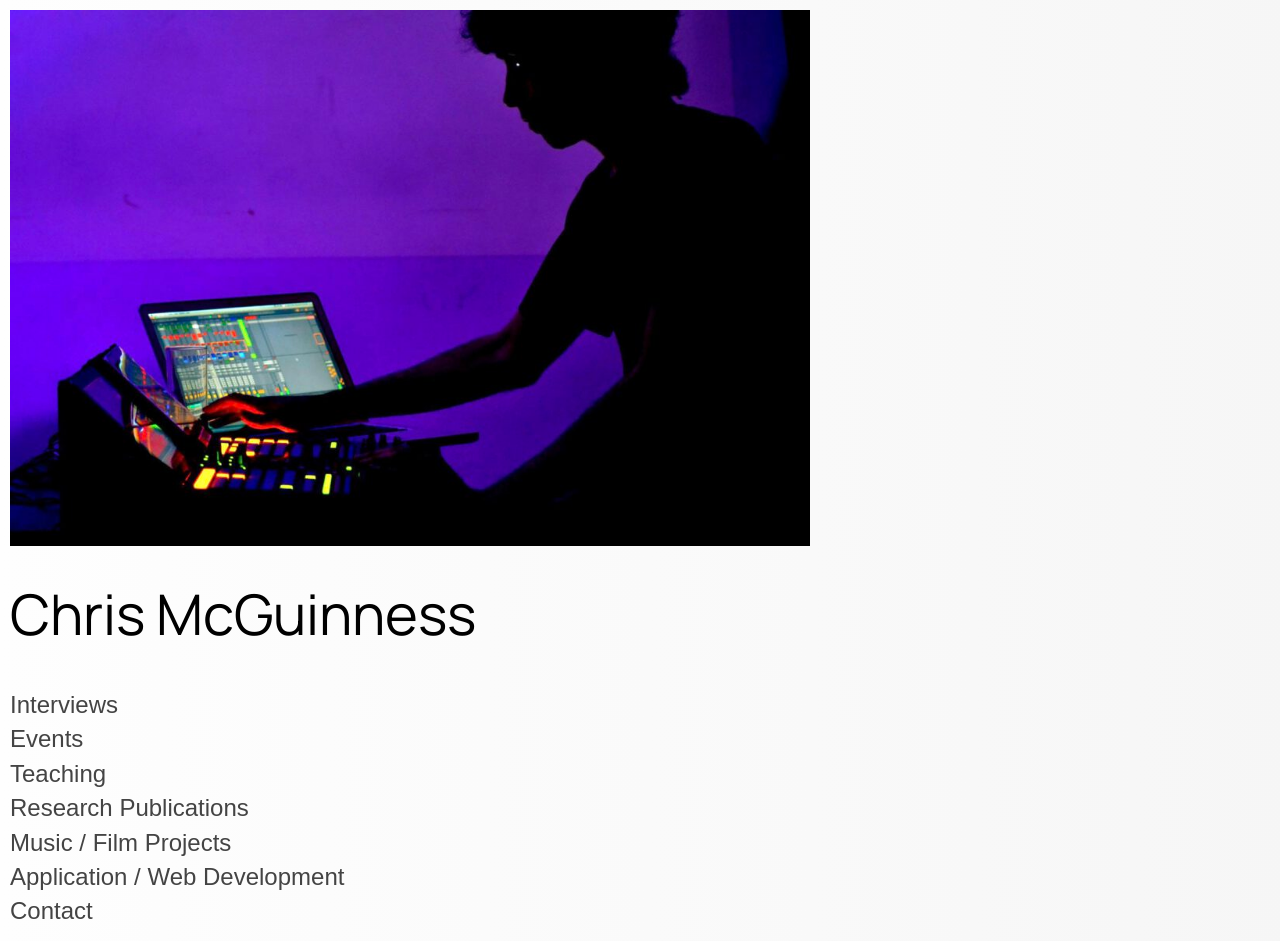
==== commit 642ff484: "Add files via upload" ====
--- a/index.html
+++ b/index.html
@@ -9,18 +9,18 @@
 <link rel="alternate" type="application/rss+xml" title="Chris McGuinness &raquo; Feed" href="feed/index.rss" />
 <link rel="alternate" type="application/rss+xml" title="Chris McGuinness &raquo; Comments Feed" href="comments/feed/index.rss" />
 <script>
-window._wpemojiSettings = {"baseUrl":"https:\/\/s.w.org\/images\/core\/emoji\/16.0.1\/72x72\/","ext":".png","svgUrl":"https:\/\/s.w.org\/images\/core\/emoji\/16.0.1\/svg\/","svgExt":".svg","source":{"concatemoji":"https:\/\/chris-mcguinness.local\/wp-includes\/js\/wp-emoji-release.min.js?ver=6.8.2"}};
+window._wpemojiSettings = {"baseUrl":"https:\/\/s.w.org\/images\/core\/emoji\/16.0.1\/72x72\/","ext":".png","svgUrl":"https:\/\/s.w.org\/images\/core\/emoji\/16.0.1\/svg\/","svgExt":".svg","source":{"concatemoji":"http:\/\/chris-mcguinness.local\/wp-includes\/js\/wp-emoji-release.min.js?ver=6.8.2"}};
 /*! This file is auto-generated */
 !function(s,n){var o,i,e;function c(e){try{var t={supportTests:e,timestamp:(new Date).valueOf()};sessionStorage.setItem(o,JSON.stringify(t))}catch(e){}}function p(e,t,n){e.clearRect(0,0,e.canvas.width,e.canvas.height),e.fillText(t,0,0);var t=new Uint32Array(e.getImageData(0,0,e.canvas.width,e.canvas.height).data),a=(e.clearRect(0,0,e.canvas.width,e.canvas.height),e.fillText(n,0,0),new Uint32Array(e.getImageData(0,0,e.canvas.width,e.canvas.height).data));return t.every(function(e,t){return e===a[t]})}function u(e,t){e.clearRect(0,0,e.canvas.width,e.canvas.height),e.fillText(t,0,0);for(var n=e.getImageData(16,16,1,1),a=0;a<n.data.length;a++)if(0!==n.data[a])return!1;return!0}function f(e,t,n,a){switch(t){case"flag":return n(e,"\ud83c\udff3\ufe0f\u200d\u26a7\ufe0f","\ud83c\udff3\ufe0f\u200b\u26a7\ufe0f")?!1:!n(e,"\ud83c\udde8\ud83c\uddf6","\ud83c\udde8\u200b\ud83c\uddf6")&&!n(e,"\ud83c\udff4\udb40\udc67\udb40\udc62\udb40\udc65\udb40\udc6e\udb40\udc67\udb40\udc7f","\ud83c\udff4\u200b\udb40\udc67\u200b\udb40\udc62\u200b\udb40\udc65\u200b\udb40\udc6e\u200b\udb40\udc67\u200b\udb40\udc7f");case"emoji":return!a(e,"\ud83e\udedf")}return!1}function g(e,t,n,a){var r="undefined"!=typeof WorkerGlobalScope&&self instanceof WorkerGlobalScope?new OffscreenCanvas(300,150):s.createElement("canvas"),o=r.getContext("2d",{willReadFrequently:!0}),i=(o.textBaseline="top",o.font="600 32px Arial",{});return e.forEach(function(e){i[e]=t(o,e,n,a)}),i}function t(e){var t=s.createElement("script");t.src=e,t.defer=!0,s.head.appendChild(t)}"undefined"!=typeof Promise&&(o="wpEmojiSettingsSupports",i=["flag","emoji"],n.supports={everything:!0,everythingExceptFlag:!0},e=new Promise(function(e){s.addEventListener("DOMContentLoaded",e,{once:!0})}),new Promise(function(t){var n=function(){try{var e=JSON.parse(sessionStorage.getItem(o));if("object"==typeof e&&"number"==typeof e.timestamp&&(new Date).valueOf()<e.timestamp+604800&&"object"==typeof e.supportTests)return e.supportTests}catch(e){}return null}();if(!n){if("undefined"!=typeof Worker&&"undefined"!=typeof OffscreenCanvas&&"undefined"!=typeof URL&&URL.createObjectURL&&"undefined"!=typeof Blob)try{var e="postMessage("+g.toString()+"("+[JSON.stringify(i),f.toString(),p.toString(),u.toString()].join(",")+"));",a=new Blob([e],{type:"text/javascript"}),r=new Worker(URL.createObjectURL(a),{name:"wpTestEmojiSupports"});return void(r.onmessage=function(e){c(n=e.data),r.terminate(),t(n)})}catch(e){}c(n=g(i,f,p,u))}t(n)}).then(function(e){for(var t in e)n.supports[t]=e[t],n.supports.everything=n.supports.everything&&n.supports[t],"flag"!==t&&(n.supports.everythingExceptFlag=n.supports.everythingExceptFlag&&n.supports[t]);n.supports.everythingExceptFlag=n.supports.everythingExceptFlag&&!n.supports.flag,n.DOMReady=!1,n.readyCallback=function(){n.DOMReady=!0}}).then(function(){return e}).then(function(){var e;n.supports.everything||(n.readyCallback(),(e=n.source||{}).concatemoji?t(e.concatemoji):e.wpemoji&&e.twemoji&&(t(e.twemoji),t(e.wpemoji)))}))}((window,document),window._wpemojiSettings);
 </script>
 <style id='wp-block-paragraph-inline-css'>.is-small-text{font-size:.875em}.is-regular-text{font-size:1em}.is-large-text{font-size:2.25em}.is-larger-text{font-size:3em}.has-drop-cap:not(:focus):first-letter{float:left;font-size:8.4em;font-style:normal;font-weight:100;line-height:.68;margin:.05em .1em 0 0;text-transform:uppercase}body.rtl .has-drop-cap:not(:focus):first-letter{float:none;margin-left:.1em}p.has-drop-cap.has-background{overflow:hidden}:root :where(p.has-background){padding:1.25em 2.375em}:where(p.has-text-color:not(.has-link-color)) a{color:inherit}p.has-text-align-left[style*="writing-mode:vertical-lr"],p.has-text-align-right[style*="writing-mode:vertical-rl"]{rotate:180deg}
 </style>
+<link rel='stylesheet' id='wp-block-cover-css' href='wp-includes/blocks/cover/style.min%EF%B9%96ver=6.8.2.css' media='all' />
 <style id='wp-block-group-inline-css'>.wp-block-group{box-sizing:border-box}:where(.wp-block-group.wp-block-group-is-layout-constrained){position:relative}
 </style>
-<link rel='stylesheet' id='wp-block-cover-css' href='wp-includes/blocks/cover/style.min%EF%B9%96ver=6.8.2.css' media='all' />
 <style id='wp-block-image-inline-css'>.wp-block-image>a,.wp-block-image>figure>a{display:inline-block}.wp-block-image img{box-sizing:border-box;height:auto;max-width:100%;vertical-align:bottom}@media not (prefers-reduced-motion){.wp-block-image img.hide{visibility:hidden}.wp-block-image img.show{animation:show-content-image .4s}}.wp-block-image[style*=border-radius] img,.wp-block-image[style*=border-radius]>a{border-radius:inherit}.wp-block-image.has-custom-border img{box-sizing:border-box}.wp-block-image.aligncenter{text-align:center}.wp-block-image.alignfull>a,.wp-block-image.alignwide>a{width:100%}.wp-block-image.alignfull img,.wp-block-image.alignwide img{height:auto;width:100%}.wp-block-image .aligncenter,.wp-block-image .alignleft,.wp-block-image .alignright,.wp-block-image.aligncenter,.wp-block-image.alignleft,.wp-block-image.alignright{display:table}.wp-block-image .aligncenter>figcaption,.wp-block-image .alignleft>figcaption,.wp-block-image .alignright>figcaption,.wp-block-image.aligncenter>figcaption,.wp-block-image.alignleft>figcaption,.wp-block-image.alignright>figcaption{caption-side:bottom;display:table-caption}.wp-block-image .alignleft{float:left;margin:.5em 1em .5em 0}.wp-block-image .alignright{float:right;margin:.5em 0 .5em 1em}.wp-block-image .aligncenter{margin-left:auto;margin-right:auto}.wp-block-image :where(figcaption){margin-bottom:1em;margin-top:.5em}.wp-block-image.is-style-circle-mask img{border-radius:9999px}@supports ((-webkit-mask-image:none) or (mask-image:none)) or (-webkit-mask-image:none){.wp-block-image.is-style-circle-mask img{border-radius:0;-webkit-mask-image:url('data:image/svg+xml;utf8,<svg viewBox="0 0 100 100" xmlns="http://www.w3.org/2000/svg"><circle cx="50" cy="50" r="50"/></svg>');mask-image:url('data:image/svg+xml;utf8,<svg viewBox="0 0 100 100" xmlns="http://www.w3.org/2000/svg"><circle cx="50" cy="50" r="50"/></svg>');mask-mode:alpha;-webkit-mask-position:center;mask-position:center;-webkit-mask-repeat:no-repeat;mask-repeat:no-repeat;-webkit-mask-size:contain;mask-size:contain}}:root :where(.wp-block-image.is-style-rounded img,.wp-block-image .is-style-rounded img){border-radius:9999px}.wp-block-image figure{margin:0}.wp-lightbox-container{display:flex;flex-direction:column;position:relative}.wp-lightbox-container img{cursor:zoom-in}.wp-lightbox-container img:hover+button{opacity:1}.wp-lightbox-container button{align-items:center;-webkit-backdrop-filter:blur(16px) saturate(180%);backdrop-filter:blur(16px) saturate(180%);background-color:#5a5a5a40;border:none;border-radius:4px;cursor:zoom-in;display:flex;height:20px;justify-content:center;opacity:0;padding:0;position:absolute;right:16px;text-align:center;top:16px;width:20px;z-index:100}@media not (prefers-reduced-motion){.wp-lightbox-container button{transition:opacity .2s ease}}.wp-lightbox-container button:focus-visible{outline:3px auto #5a5a5a40;outline:3px auto -webkit-focus-ring-color;outline-offset:3px}.wp-lightbox-container button:hover{cursor:pointer;opacity:1}.wp-lightbox-container button:focus{opacity:1}.wp-lightbox-container button:focus,.wp-lightbox-container button:hover,.wp-lightbox-container button:not(:hover):not(:active):not(.has-background){background-color:#5a5a5a40;border:none}.wp-lightbox-overlay{box-sizing:border-box;cursor:zoom-out;height:100vh;left:0;overflow:hidden;position:fixed;top:0;visibility:hidden;width:100%;z-index:100000}.wp-lightbox-overlay .close-button{align-items:center;cursor:pointer;display:flex;justify-content:center;min-height:40px;min-width:40px;padding:0;position:absolute;right:calc(env(safe-area-inset-right) + 16px);top:calc(env(safe-area-inset-top) + 16px);z-index:5000000}.wp-lightbox-overlay .close-button:focus,.wp-lightbox-overlay .close-button:hover,.wp-lightbox-overlay .close-button:not(:hover):not(:active):not(.has-background){background:none;border:none}.wp-lightbox-overlay .lightbox-image-container{height:var(--wp--lightbox-container-height);left:50%;overflow:hidden;position:absolute;top:50%;transform:translate(-50%,-50%);transform-origin:top left;width:var(--wp--lightbox-container-width);z-index:9999999999}.wp-lightbox-overlay .wp-block-image{align-items:center;box-sizing:border-box;display:flex;height:100%;justify-content:center;margin:0;position:relative;transform-origin:0 0;width:100%;z-index:3000000}.wp-lightbox-overlay .wp-block-image img{height:var(--wp--lightbox-image-height);min-height:var(--wp--lightbox-image-height);min-width:var(--wp--lightbox-image-width);width:var(--wp--lightbox-image-width)}.wp-lightbox-overlay .wp-block-image figcaption{display:none}.wp-lightbox-overlay button{background:none;border:none}.wp-lightbox-overlay .scrim{background-color:#fff;height:100%;opacity:.9;position:absolute;width:100%;z-index:2000000}.wp-lightbox-overlay.active{visibility:visible}@media not (prefers-reduced-motion){.wp-lightbox-overlay.active{animation:turn-on-visibility .25s both}.wp-lightbox-overlay.active img{animation:turn-on-visibility .35s both}.wp-lightbox-overlay.show-closing-animation:not(.active){animation:turn-off-visibility .35s both}.wp-lightbox-overlay.show-closing-animation:not(.active) img{animation:turn-off-visibility .25s both}.wp-lightbox-overlay.zoom.active{animation:none;opacity:1;visibility:visible}.wp-lightbox-overlay.zoom.active .lightbox-image-container{animation:lightbox-zoom-in .4s}.wp-lightbox-overlay.zoom.active .lightbox-image-container img{animation:none}.wp-lightbox-overlay.zoom.active .scrim{animation:turn-on-visibility .4s forwards}.wp-lightbox-overlay.zoom.show-closing-animation:not(.active){animation:none}.wp-lightbox-overlay.zoom.show-closing-animation:not(.active) .lightbox-image-container{animation:lightbox-zoom-out .4s}.wp-lightbox-overlay.zoom.show-closing-animation:not(.active) .lightbox-image-container img{animation:none}.wp-lightbox-overlay.zoom.show-closing-animation:not(.active) .scrim{animation:turn-off-visibility .4s forwards}}@keyframes show-content-image{0%{visibility:hidden}99%{visibility:hidden}to{visibility:visible}}@keyframes turn-on-visibility{0%{opacity:0}to{opacity:1}}@keyframes turn-off-visibility{0%{opacity:1;visibility:visible}99%{opacity:0;visibility:visible}to{opacity:0;visibility:hidden}}@keyframes lightbox-zoom-in{0%{transform:translate(calc((-100vw + var(--wp--lightbox-scrollbar-width))/2 + var(--wp--lightbox-initial-left-position)),calc(-50vh + var(--wp--lightbox-initial-top-position))) scale(var(--wp--lightbox-scale))}to{transform:translate(-50%,-50%) scale(1)}}@keyframes lightbox-zoom-out{0%{transform:translate(-50%,-50%) scale(1);visibility:visible}99%{visibility:visible}to{transform:translate(calc((-100vw + var(--wp--lightbox-scrollbar-width))/2 + var(--wp--lightbox-initial-left-position)),calc(-50vh + var(--wp--lightbox-initial-top-position))) scale(var(--wp--lightbox-scale));visibility:hidden}}
 </style>
-<link rel='stylesheet' id='kadence-blocks-accordion-css' href='wp-content/plugins/kadence-blocks/dist/style-blocks-accordion%EF%B9%96ver=3.5.18.css' media='all' />
+<link rel='stylesheet' id='kadence-blocks-accordion-css' href='wp-content/plugins/kadence-blocks/dist/style-blocks-accordion%EF%B9%96ver=3.5.19.css' media='all' />
 <style id='wp-block-post-content-inline-css'>.wp-block-post-content{display:flow-root}
 </style>
 <style id='wp-emoji-styles-inline-css'>img.wp-smiley, img.emoji {
@@ -37,9 +37,11 @@
 </style>
 <style id='wp-block-library-inline-css'>:root{--wp-admin-theme-color:#007cba;--wp-admin-theme-color--rgb:0,124,186;--wp-admin-theme-color-darker-10:#006ba1;--wp-admin-theme-color-darker-10--rgb:0,107,161;--wp-admin-theme-color-darker-20:#005a87;--wp-admin-theme-color-darker-20--rgb:0,90,135;--wp-admin-border-width-focus:2px;--wp-block-synced-color:#7a00df;--wp-block-synced-color--rgb:122,0,223;--wp-bound-block-color:var(--wp-block-synced-color)}@media (min-resolution:192dpi){:root{--wp-admin-border-width-focus:1.5px}}.wp-element-button{cursor:pointer}:root{--wp--preset--font-size--normal:16px;--wp--preset--font-size--huge:42px}:root .has-very-light-gray-background-color{background-color:#eee}:root .has-very-dark-gray-background-color{background-color:#313131}:root .has-very-light-gray-color{color:#eee}:root .has-very-dark-gray-color{color:#313131}:root .has-vivid-green-cyan-to-vivid-cyan-blue-gradient-background{background:linear-gradient(135deg,#00d084,#0693e3)}:root .has-purple-crush-gradient-background{background:linear-gradient(135deg,#34e2e4,#4721fb 50%,#ab1dfe)}:root .has-hazy-dawn-gradient-background{background:linear-gradient(135deg,#faaca8,#dad0ec)}:root .has-subdued-olive-gradient-background{background:linear-gradient(135deg,#fafae1,#67a671)}:root .has-atomic-cream-gradient-background{background:linear-gradient(135deg,#fdd79a,#004a59)}:root .has-nightshade-gradient-background{background:linear-gradient(135deg,#330968,#31cdcf)}:root .has-midnight-gradient-background{background:linear-gradient(135deg,#020381,#2874fc)}.has-regular-font-size{font-size:1em}.has-larger-font-size{font-size:2.625em}.has-normal-font-size{font-size:var(--wp--preset--font-size--normal)}.has-huge-font-size{font-size:var(--wp--preset--font-size--huge)}.has-text-align-center{text-align:center}.has-text-align-left{text-align:left}.has-text-align-right{text-align:right}#end-resizable-editor-section{display:none}.aligncenter{clear:both}.items-justified-left{justify-content:flex-start}.items-justified-center{justify-content:center}.items-justified-right{justify-content:flex-end}.items-justified-space-between{justify-content:space-between}.screen-reader-text{border:0;clip-path:inset(50%);height:1px;margin:-1px;overflow:hidden;padding:0;position:absolute;width:1px;word-wrap:normal!important}.screen-reader-text:focus{background-color:#ddd;clip-path:none;color:#444;display:block;font-size:1em;height:auto;left:5px;line-height:normal;padding:15px 23px 14px;text-decoration:none;top:5px;width:auto;z-index:100000}html :where(.has-border-color){border-style:solid}html :where([style*=border-top-color]){border-top-style:solid}html :where([style*=border-right-color]){border-right-style:solid}html :where([style*=border-bottom-color]){border-bottom-style:solid}html :where([style*=border-left-color]){border-left-style:solid}html :where([style*=border-width]){border-style:solid}html :where([style*=border-top-width]){border-top-style:solid}html :where([style*=border-right-width]){border-right-style:solid}html :where([style*=border-bottom-width]){border-bottom-style:solid}html :where([style*=border-left-width]){border-left-style:solid}html :where(img[class*=wp-image-]){height:auto;max-width:100%}:where(figure){margin:0 0 1em}html :where(.is-position-sticky){--wp-admin--admin-bar--position-offset:var(--wp-admin--admin-bar--height,0px)}@media screen and (max-width:600px){html :where(.is-position-sticky){--wp-admin--admin-bar--position-offset:0px}}
 </style>
-<style id='global-styles-inline-css'>:root{--wp--preset--aspect-ratio--square: 1;--wp--preset--aspect-ratio--4-3: 4/3;--wp--preset--aspect-ratio--3-4: 3/4;--wp--preset--aspect-ratio--3-2: 3/2;--wp--preset--aspect-ratio--2-3: 2/3;--wp--preset--aspect-ratio--16-9: 16/9;--wp--preset--aspect-ratio--9-16: 9/16;--wp--preset--color--black: #000000;--wp--preset--color--cyan-bluish-gray: #abb8c3;--wp--preset--color--white: #ffffff;--wp--preset--color--pale-pink: #f78da7;--wp--preset--color--vivid-red: #cf2e2e;--wp--preset--color--luminous-vivid-orange: #ff6900;--wp--preset--color--luminous-vivid-amber: #fcb900;--wp--preset--color--light-green-cyan: #7bdcb5;--wp--preset--color--vivid-green-cyan: #00d084;--wp--preset--color--pale-cyan-blue: #8ed1fc;--wp--preset--color--vivid-cyan-blue: #0693e3;--wp--preset--color--vivid-purple: #9b51e0;--wp--preset--gradient--vivid-cyan-blue-to-vivid-purple: linear-gradient(135deg,rgba(6,147,227,1) 0%,rgb(155,81,224) 100%);--wp--preset--gradient--light-green-cyan-to-vivid-green-cyan: linear-gradient(135deg,rgb(122,220,180) 0%,rgb(0,208,130) 100%);--wp--preset--gradient--luminous-vivid-amber-to-luminous-vivid-orange: linear-gradient(135deg,rgba(252,185,0,1) 0%,rgba(255,105,0,1) 100%);--wp--preset--gradient--luminous-vivid-orange-to-vivid-red: linear-gradient(135deg,rgba(255,105,0,1) 0%,rgb(207,46,46) 100%);--wp--preset--gradient--very-light-gray-to-cyan-bluish-gray: linear-gradient(135deg,rgb(238,238,238) 0%,rgb(169,184,195) 100%);--wp--preset--gradient--cool-to-warm-spectrum: linear-gradient(135deg,rgb(74,234,220) 0%,rgb(151,120,209) 20%,rgb(207,42,186) 40%,rgb(238,44,130) 60%,rgb(251,105,98) 80%,rgb(254,248,76) 100%);--wp--preset--gradient--blush-light-purple: linear-gradient(135deg,rgb(255,206,236) 0%,rgb(152,150,240) 100%);--wp--preset--gradient--blush-bordeaux: linear-gradient(135deg,rgb(254,205,165) 0%,rgb(254,45,45) 50%,rgb(107,0,62) 100%);--wp--preset--gradient--luminous-dusk: linear-gradient(135deg,rgb(255,203,112) 0%,rgb(199,81,192) 50%,rgb(65,88,208) 100%);--wp--preset--gradient--pale-ocean: linear-gradient(135deg,rgb(255,245,203) 0%,rgb(182,227,212) 50%,rgb(51,167,181) 100%);--wp--preset--gradient--electric-grass: linear-gradient(135deg,rgb(202,248,128) 0%,rgb(113,206,126) 100%);--wp--preset--gradient--midnight: linear-gradient(135deg,rgb(2,3,129) 0%,rgb(40,116,252) 100%);--wp--preset--font-size--small: 13px;--wp--preset--font-size--medium: clamp(18px, 1.125rem + ((1vw - 3.2px) * -0.547), 11px);--wp--preset--font-size--large: clamp(25px, 1.563rem + ((1vw - 3.2px) * -0.313), 21px);--wp--preset--font-size--x-large: 42px;--wp--preset--font-family--manrope: Manrope, sans-serif;--wp--preset--spacing--20: 0.44rem;--wp--preset--spacing--30: 0.67rem;--wp--preset--spacing--40: 1rem;--wp--preset--spacing--50: 1.5rem;--wp--preset--spacing--60: 2.25rem;--wp--preset--spacing--70: 3.38rem;--wp--preset--spacing--80: 5.06rem;--wp--preset--shadow--natural: 6px 6px 9px rgba(0, 0, 0, 0.2);--wp--preset--shadow--deep: 12px 12px 50px rgba(0, 0, 0, 0.4);--wp--preset--shadow--sharp: 6px 6px 0px rgba(0, 0, 0, 0.2);--wp--preset--shadow--outlined: 6px 6px 0px -3px rgba(255, 255, 255, 1), 6px 6px rgba(0, 0, 0, 1);--wp--preset--shadow--crisp: 6px 6px 0px rgba(0, 0, 0, 1);}:root { --wp--style--global--content-size: 100%;--wp--style--global--wide-size: 100%; }:where(body) { margin: 0; }.wp-site-blocks { padding-top: var(--wp--style--root--padding-top); padding-bottom: var(--wp--style--root--padding-bottom); }.has-global-padding { padding-right: var(--wp--style--root--padding-right); padding-left: var(--wp--style--root--padding-left); }.has-global-padding > .alignfull { margin-right: calc(var(--wp--style--root--padding-right) * -1); margin-left: calc(var(--wp--style--root--padding-left) * -1); }.has-global-padding :where(:not(.alignfull.is-layout-flow) > .has-global-padding:not(.wp-block-block, .alignfull)) { padding-right: 0; padding-left: 0; }.has-global-padding :where(:not(.alignfull.is-layout-flow) > .has-global-padding:not(.wp-block-block, .alignfull)) > .alignfull { margin-left: 0; margin-right: 0; }.wp-site-blocks > .alignleft { float: left; margin-right: 2em; }.wp-site-blocks > .alignright { float: right; margin-left: 2em; }.wp-site-blocks > .aligncenter { justify-content: center; margin-left: auto; margin-right: auto; }:where(.wp-site-blocks) > * { margin-block-start: 24px; margin-block-end: 0; }:where(.wp-site-blocks) > :first-child { margin-block-start: 0; }:where(.wp-site-blocks) > :last-child { margin-block-end: 0; }:root { --wp--style--block-gap: 24px; }:root :where(.is-layout-flow) > :first-child{margin-block-start: 0;}:root :where(.is-layout-flow) > :last-child{margin-block-end: 0;}:root :where(.is-layout-flow) > *{margin-block-start: 24px;margin-block-end: 0;}:root :where(.is-layout-constrained) > :first-child{margin-block-start: 0;}:root :where(.is-layout-constrained) > :last-child{margin-block-end: 0;}:root :where(.is-layout-constrained) > *{margin-block-start: 24px;margin-block-end: 0;}:root :where(.is-layout-flex){gap: 24px;}:root :where(.is-layout-grid){gap: 24px;}.is-layout-flow > .alignleft{float: left;margin-inline-start: 0;margin-inline-end: 2em;}.is-layout-flow > .alignright{float: right;margin-inline-start: 2em;margin-inline-end: 0;}.is-layout-flow > .aligncenter{margin-left: auto !important;margin-right: auto !important;}.is-layout-constrained > .alignleft{float: left;margin-inline-start: 0;margin-inline-end: 2em;}.is-layout-constrained > .alignright{float: right;margin-inline-start: 2em;margin-inline-end: 0;}.is-layout-constrained > .aligncenter{margin-left: auto !important;margin-right: auto !important;}.is-layout-constrained > :where(:not(.alignleft):not(.alignright):not(.alignfull)){max-width: var(--wp--style--global--content-size);margin-left: auto !important;margin-right: auto !important;}.is-layout-constrained > .alignwide{max-width: var(--wp--style--global--wide-size);}body .is-layout-flex{display: flex;}.is-layout-flex{flex-wrap: wrap;align-items: center;}.is-layout-flex > :is(*, div){margin: 0;}body .is-layout-grid{display: grid;}.is-layout-grid > :is(*, div){margin: 0;}html{min-height: calc(100% - var(--wp-admin--admin-bar--height, 0px));}body{background: radial-gradient(rgb(241,244,248) 0%,rgb(230,231,231) 100%);font-family: var(--wp--preset--font-family--manrope);font-size: var(--wp--preset--font-size--medium);--wp--style--root--padding-top: 0px;--wp--style--root--padding-right: 0px;--wp--style--root--padding-bottom: 0px;--wp--style--root--padding-left: 0px;}a:where(:not(.wp-element-button)){color: #3107e3;text-decoration: underline;}:root :where(a:where(:not(.wp-element-button)):hover){color: var(--wp--preset--color--vivid-cyan-blue);}:root :where(.wp-element-button, .wp-block-button__link){background-color: #32373c;border-width: 0;color: #fff;font-family: inherit;font-size: inherit;line-height: inherit;padding: calc(0.667em + 2px) calc(1.333em + 2px);text-decoration: none;}.has-black-color{color: var(--wp--preset--color--black) !important;}.has-cyan-bluish-gray-color{color: var(--wp--preset--color--cyan-bluish-gray) !important;}.has-white-color{color: var(--wp--preset--color--white) !important;}.has-pale-pink-color{color: var(--wp--preset--color--pale-pink) !important;}.has-vivid-red-color{color: var(--wp--preset--color--vivid-red) !important;}.has-luminous-vivid-orange-color{color: var(--wp--preset--color--luminous-vivid-orange) !important;}.has-luminous-vivid-amber-color{color: var(--wp--preset--color--luminous-vivid-amber) !important;}.has-light-green-cyan-color{color: var(--wp--preset--color--light-green-cyan) !important;}.has-vivid-green-cyan-color{color: var(--wp--preset--color--vivid-green-cyan) !important;}.has-pale-cyan-blue-color{color: var(--wp--preset--color--pale-cyan-blue) !important;}.has-vivid-cyan-blue-color{color: var(--wp--preset--color--vivid-cyan-blue) !important;}.has-vivid-purple-color{color: var(--wp--preset--color--vivid-purple) !important;}.has-black-background-color{background-color: var(--wp--preset--color--black) !important;}.has-cyan-bluish-gray-background-color{background-color: var(--wp--preset--color--cyan-bluish-gray) !important;}.has-white-background-color{background-color: var(--wp--preset--color--white) !important;}.has-pale-pink-background-color{background-color: var(--wp--preset--color--pale-pink) !important;}.has-vivid-red-background-color{background-color: var(--wp--preset--color--vivid-red) !important;}.has-luminous-vivid-orange-background-color{background-color: var(--wp--preset--color--luminous-vivid-orange) !important;}.has-luminous-vivid-amber-background-color{background-color: var(--wp--preset--color--luminous-vivid-amber) !important;}.has-light-green-cyan-background-color{background-color: var(--wp--preset--color--light-green-cyan) !important;}.has-vivid-green-cyan-background-color{background-color: var(--wp--preset--color--vivid-green-cyan) !important;}.has-pale-cyan-blue-background-color{background-color: var(--wp--preset--color--pale-cyan-blue) !important;}.has-vivid-cyan-blue-background-color{background-color: var(--wp--preset--color--vivid-cyan-blue) !important;}.has-vivid-purple-background-color{background-color: var(--wp--preset--color--vivid-purple) !important;}.has-black-border-color{border-color: var(--wp--preset--color--black) !important;}.has-cyan-bluish-gray-border-color{border-color: var(--wp--preset--color--cyan-bluish-gray) !important;}.has-white-border-color{border-color: var(--wp--preset--color--white) !important;}.has-pale-pink-border-color{border-color: var(--wp--preset--color--pale-pink) !important;}.has-vivid-red-border-color{border-color: var(--wp--preset--color--vivid-red) !important;}.has-luminous-vivid-orange-border-color{border-color: var(--wp--preset--color--luminous-vivid-orange) !important;}.has-luminous-vivid-amber-border-color{border-color: var(--wp--preset--color--luminous-vivid-amber) !important;}.has-light-green-cyan-border-color{border-color: var(--wp--preset--color--light-green-cyan) !important;}.has-vivid-green-cyan-border-color{border-color: var(--wp--preset--color--vivid-green-cyan) !important;}.has-pale-cyan-blue-border-color{border-color: var(--wp--preset--color--pale-cyan-blue) !important;}.has-vivid-cyan-blue-border-color{border-color: var(--wp--preset--color--vivid-cyan-blue) !important;}.has-vivid-purple-border-color{border-color: var(--wp--preset--color--vivid-purple) !important;}.has-vivid-cyan-blue-to-vivid-purple-gradient-background{background: var(--wp--preset--gradient--vivid-cyan-blue-to-vivid-purple) !important;}.has-light-green-cyan-to-vivid-green-cyan-gradient-background{background: var(--wp--preset--gradient--light-green-cyan-to-vivid-green-cyan) !important;}.has-luminous-vivid-amber-to-luminous-vivid-orange-gradient-background{background: var(--wp--preset--gradient--luminous-vivid-amber-to-luminous-vivid-orange) !important;}.has-luminous-vivid-orange-to-vivid-red-gradient-background{background: var(--wp--preset--gradient--luminous-vivid-orange-to-vivid-red) !important;}.has-very-light-gray-to-cyan-bluish-gray-gradient-background{background: var(--wp--preset--gradient--very-light-gray-to-cyan-bluish-gray) !important;}.has-cool-to-warm-spectrum-gradient-background{background: var(--wp--preset--gradient--cool-to-warm-spectrum) !important;}.has-blush-light-purple-gradient-background{background: var(--wp--preset--gradient--blush-light-purple) !important;}.has-blush-bordeaux-gradient-background{background: var(--wp--preset--gradient--blush-bordeaux) !important;}.has-luminous-dusk-gradient-background{background: var(--wp--preset--gradient--luminous-dusk) !important;}.has-pale-ocean-gradient-background{background: var(--wp--preset--gradient--pale-ocean) !important;}.has-electric-grass-gradient-background{background: var(--wp--preset--gradient--electric-grass) !important;}.has-midnight-gradient-background{background: var(--wp--preset--gradient--midnight) !important;}.has-small-font-size{font-size: var(--wp--preset--font-size--small) !important;}.has-medium-font-size{font-size: var(--wp--preset--font-size--medium) !important;}.has-large-font-size{font-size: var(--wp--preset--font-size--large) !important;}.has-x-large-font-size{font-size: var(--wp--preset--font-size--x-large) !important;}.has-manrope-font-family{font-family: var(--wp--preset--font-family--manrope) !important;}
-</style>
-<style id='core-block-supports-inline-css'>.wp-elements-d7832452045e8797277df41a87c1fb8a a:where(:not(.wp-element-button)){color:var(--wp--preset--color--white);}.wp-container-core-group-is-layout-9fe8ed88 > :where(:not(.alignleft):not(.alignright):not(.alignfull)){max-width:300px;margin-left:0 !important;margin-right:auto !important;}.wp-container-core-group-is-layout-9fe8ed88 > .alignwide{max-width:300px;}.wp-container-core-group-is-layout-9fe8ed88 .alignfull{max-width:none;}.wp-container-core-group-is-layout-5b3d42a2 > :where(:not(.alignleft):not(.alignright):not(.alignfull)){max-width:800px;margin-left:0 !important;margin-right:auto !important;}.wp-container-core-group-is-layout-5b3d42a2 > .alignwide{max-width:800px;}.wp-container-core-group-is-layout-5b3d42a2 .alignfull{max-width:none;}.wp-container-core-group-is-layout-22b5213b > :where(:not(.alignleft):not(.alignright):not(.alignfull)){max-width:800px;margin-left:0 !important;margin-right:auto !important;}.wp-container-core-group-is-layout-22b5213b > .alignwide{max-width:800px;}.wp-container-core-group-is-layout-22b5213b .alignfull{max-width:none;}.wp-container-core-group-is-layout-fbe08234 > .alignfull{margin-right:calc(0px * -1);margin-left:calc(0px * -1);}.wp-container-core-group-is-layout-fbe08234 > :where(:not(.alignleft):not(.alignright):not(.alignfull)){margin-left:0 !important;}
+<style id='global-styles-inline-css'>:root{--wp--preset--aspect-ratio--square: 1;--wp--preset--aspect-ratio--4-3: 4/3;--wp--preset--aspect-ratio--3-4: 3/4;--wp--preset--aspect-ratio--3-2: 3/2;--wp--preset--aspect-ratio--2-3: 2/3;--wp--preset--aspect-ratio--16-9: 16/9;--wp--preset--aspect-ratio--9-16: 9/16;--wp--preset--color--black: #000000;--wp--preset--color--cyan-bluish-gray: #abb8c3;--wp--preset--color--white: #ffffff;--wp--preset--color--pale-pink: #f78da7;--wp--preset--color--vivid-red: #cf2e2e;--wp--preset--color--luminous-vivid-orange: #ff6900;--wp--preset--color--luminous-vivid-amber: #fcb900;--wp--preset--color--light-green-cyan: #7bdcb5;--wp--preset--color--vivid-green-cyan: #00d084;--wp--preset--color--pale-cyan-blue: #8ed1fc;--wp--preset--color--vivid-cyan-blue: #0693e3;--wp--preset--color--vivid-purple: #9b51e0;--wp--preset--gradient--vivid-cyan-blue-to-vivid-purple: linear-gradient(135deg,rgba(6,147,227,1) 0%,rgb(155,81,224) 100%);--wp--preset--gradient--light-green-cyan-to-vivid-green-cyan: linear-gradient(135deg,rgb(122,220,180) 0%,rgb(0,208,130) 100%);--wp--preset--gradient--luminous-vivid-amber-to-luminous-vivid-orange: linear-gradient(135deg,rgba(252,185,0,1) 0%,rgba(255,105,0,1) 100%);--wp--preset--gradient--luminous-vivid-orange-to-vivid-red: linear-gradient(135deg,rgba(255,105,0,1) 0%,rgb(207,46,46) 100%);--wp--preset--gradient--very-light-gray-to-cyan-bluish-gray: linear-gradient(135deg,rgb(238,238,238) 0%,rgb(169,184,195) 100%);--wp--preset--gradient--cool-to-warm-spectrum: linear-gradient(135deg,rgb(74,234,220) 0%,rgb(151,120,209) 20%,rgb(207,42,186) 40%,rgb(238,44,130) 60%,rgb(251,105,98) 80%,rgb(254,248,76) 100%);--wp--preset--gradient--blush-light-purple: linear-gradient(135deg,rgb(255,206,236) 0%,rgb(152,150,240) 100%);--wp--preset--gradient--blush-bordeaux: linear-gradient(135deg,rgb(254,205,165) 0%,rgb(254,45,45) 50%,rgb(107,0,62) 100%);--wp--preset--gradient--luminous-dusk: linear-gradient(135deg,rgb(255,203,112) 0%,rgb(199,81,192) 50%,rgb(65,88,208) 100%);--wp--preset--gradient--pale-ocean: linear-gradient(135deg,rgb(255,245,203) 0%,rgb(182,227,212) 50%,rgb(51,167,181) 100%);--wp--preset--gradient--electric-grass: linear-gradient(135deg,rgb(202,248,128) 0%,rgb(113,206,126) 100%);--wp--preset--gradient--midnight: linear-gradient(135deg,rgb(2,3,129) 0%,rgb(40,116,252) 100%);--wp--preset--font-size--small: 13px;--wp--preset--font-size--medium: clamp(18px, 1.125rem + ((1vw - 3.2px) * -0.547), 11px);--wp--preset--font-size--large: clamp(25px, 1.563rem + ((1vw - 3.2px) * -0.313), 21px);--wp--preset--font-size--x-large: 42px;--wp--preset--font-family--manrope: Manrope, sans-serif;--wp--preset--spacing--20: 0.44rem;--wp--preset--spacing--30: 0.67rem;--wp--preset--spacing--40: 1rem;--wp--preset--spacing--50: 1.5rem;--wp--preset--spacing--60: 2.25rem;--wp--preset--spacing--70: 3.38rem;--wp--preset--spacing--80: 5.06rem;--wp--preset--shadow--natural: 6px 6px 9px rgba(0, 0, 0, 0.2);--wp--preset--shadow--deep: 12px 12px 50px rgba(0, 0, 0, 0.4);--wp--preset--shadow--sharp: 6px 6px 0px rgba(0, 0, 0, 0.2);--wp--preset--shadow--outlined: 6px 6px 0px -3px rgba(255, 255, 255, 1), 6px 6px rgba(0, 0, 0, 1);--wp--preset--shadow--crisp: 6px 6px 0px rgba(0, 0, 0, 1);}:root { --wp--style--global--content-size: 100%;--wp--style--global--wide-size: 100%; }:where(body) { margin: 0; }.wp-site-blocks { padding-top: var(--wp--style--root--padding-top); padding-bottom: var(--wp--style--root--padding-bottom); }.has-global-padding { padding-right: var(--wp--style--root--padding-right); padding-left: var(--wp--style--root--padding-left); }.has-global-padding > .alignfull { margin-right: calc(var(--wp--style--root--padding-right) * -1); margin-left: calc(var(--wp--style--root--padding-left) * -1); }.has-global-padding :where(:not(.alignfull.is-layout-flow) > .has-global-padding:not(.wp-block-block, .alignfull)) { padding-right: 0; padding-left: 0; }.has-global-padding :where(:not(.alignfull.is-layout-flow) > .has-global-padding:not(.wp-block-block, .alignfull)) > .alignfull { margin-left: 0; margin-right: 0; }.wp-site-blocks > .alignleft { float: left; margin-right: 2em; }.wp-site-blocks > .alignright { float: right; margin-left: 2em; }.wp-site-blocks > .aligncenter { justify-content: center; margin-left: auto; margin-right: auto; }:where(.wp-site-blocks) > * { margin-block-start: 24px; margin-block-end: 0; }:where(.wp-site-blocks) > :first-child { margin-block-start: 0; }:where(.wp-site-blocks) > :last-child { margin-block-end: 0; }:root { --wp--style--block-gap: 24px; }:root :where(.is-layout-flow) > :first-child{margin-block-start: 0;}:root :where(.is-layout-flow) > :last-child{margin-block-end: 0;}:root :where(.is-layout-flow) > *{margin-block-start: 24px;margin-block-end: 0;}:root :where(.is-layout-constrained) > :first-child{margin-block-start: 0;}:root :where(.is-layout-constrained) > :last-child{margin-block-end: 0;}:root :where(.is-layout-constrained) > *{margin-block-start: 24px;margin-block-end: 0;}:root :where(.is-layout-flex){gap: 24px;}:root :where(.is-layout-grid){gap: 24px;}.is-layout-flow > .alignleft{float: left;margin-inline-start: 0;margin-inline-end: 2em;}.is-layout-flow > .alignright{float: right;margin-inline-start: 2em;margin-inline-end: 0;}.is-layout-flow > .aligncenter{margin-left: auto !important;margin-right: auto !important;}.is-layout-constrained > .alignleft{float: left;margin-inline-start: 0;margin-inline-end: 2em;}.is-layout-constrained > .alignright{float: right;margin-inline-start: 2em;margin-inline-end: 0;}.is-layout-constrained > .aligncenter{margin-left: auto !important;margin-right: auto !important;}.is-layout-constrained > :where(:not(.alignleft):not(.alignright):not(.alignfull)){max-width: var(--wp--style--global--content-size);margin-left: auto !important;margin-right: auto !important;}.is-layout-constrained > .alignwide{max-width: var(--wp--style--global--wide-size);}body .is-layout-flex{display: flex;}.is-layout-flex{flex-wrap: wrap;align-items: center;}.is-layout-flex > :is(*, div){margin: 0;}body .is-layout-grid{display: grid;}.is-layout-grid > :is(*, div){margin: 0;}html{min-height: calc(100% - var(--wp-admin--admin-bar--height, 0px));}body{background: linear-gradient(90deg,rgb(254,254,254) 0%,rgba(246,246,246,0.99) 100%);font-family: var(--wp--preset--font-family--manrope);font-size: var(--wp--preset--font-size--medium);--wp--style--root--padding-top: 0px;--wp--style--root--padding-right: 0px;--wp--style--root--padding-bottom: 0px;--wp--style--root--padding-left: 0px;}a:where(:not(.wp-element-button)){color: var(--wp--preset--color--black);text-decoration: underline;}:root :where(a:where(:not(.wp-element-button)):hover){color: var(--wp--preset--color--vivid-cyan-blue);}:root :where(.wp-element-button, .wp-block-button__link){background-color: #32373c;border-width: 0;color: #fff;font-family: inherit;font-size: inherit;line-height: inherit;padding: calc(0.667em + 2px) calc(1.333em + 2px);text-decoration: none;}.has-black-color{color: var(--wp--preset--color--black) !important;}.has-cyan-bluish-gray-color{color: var(--wp--preset--color--cyan-bluish-gray) !important;}.has-white-color{color: var(--wp--preset--color--white) !important;}.has-pale-pink-color{color: var(--wp--preset--color--pale-pink) !important;}.has-vivid-red-color{color: var(--wp--preset--color--vivid-red) !important;}.has-luminous-vivid-orange-color{color: var(--wp--preset--color--luminous-vivid-orange) !important;}.has-luminous-vivid-amber-color{color: var(--wp--preset--color--luminous-vivid-amber) !important;}.has-light-green-cyan-color{color: var(--wp--preset--color--light-green-cyan) !important;}.has-vivid-green-cyan-color{color: var(--wp--preset--color--vivid-green-cyan) !important;}.has-pale-cyan-blue-color{color: var(--wp--preset--color--pale-cyan-blue) !important;}.has-vivid-cyan-blue-color{color: var(--wp--preset--color--vivid-cyan-blue) !important;}.has-vivid-purple-color{color: var(--wp--preset--color--vivid-purple) !important;}.has-black-background-color{background-color: var(--wp--preset--color--black) !important;}.has-cyan-bluish-gray-background-color{background-color: var(--wp--preset--color--cyan-bluish-gray) !important;}.has-white-background-color{background-color: var(--wp--preset--color--white) !important;}.has-pale-pink-background-color{background-color: var(--wp--preset--color--pale-pink) !important;}.has-vivid-red-background-color{background-color: var(--wp--preset--color--vivid-red) !important;}.has-luminous-vivid-orange-background-color{background-color: var(--wp--preset--color--luminous-vivid-orange) !important;}.has-luminous-vivid-amber-background-color{background-color: var(--wp--preset--color--luminous-vivid-amber) !important;}.has-light-green-cyan-background-color{background-color: var(--wp--preset--color--light-green-cyan) !important;}.has-vivid-green-cyan-background-color{background-color: var(--wp--preset--color--vivid-green-cyan) !important;}.has-pale-cyan-blue-background-color{background-color: var(--wp--preset--color--pale-cyan-blue) !important;}.has-vivid-cyan-blue-background-color{background-color: var(--wp--preset--color--vivid-cyan-blue) !important;}.has-vivid-purple-background-color{background-color: var(--wp--preset--color--vivid-purple) !important;}.has-black-border-color{border-color: var(--wp--preset--color--black) !important;}.has-cyan-bluish-gray-border-color{border-color: var(--wp--preset--color--cyan-bluish-gray) !important;}.has-white-border-color{border-color: var(--wp--preset--color--white) !important;}.has-pale-pink-border-color{border-color: var(--wp--preset--color--pale-pink) !important;}.has-vivid-red-border-color{border-color: var(--wp--preset--color--vivid-red) !important;}.has-luminous-vivid-orange-border-color{border-color: var(--wp--preset--color--luminous-vivid-orange) !important;}.has-luminous-vivid-amber-border-color{border-color: var(--wp--preset--color--luminous-vivid-amber) !important;}.has-light-green-cyan-border-color{border-color: var(--wp--preset--color--light-green-cyan) !important;}.has-vivid-green-cyan-border-color{border-color: var(--wp--preset--color--vivid-green-cyan) !important;}.has-pale-cyan-blue-border-color{border-color: var(--wp--preset--color--pale-cyan-blue) !important;}.has-vivid-cyan-blue-border-color{border-color: var(--wp--preset--color--vivid-cyan-blue) !important;}.has-vivid-purple-border-color{border-color: var(--wp--preset--color--vivid-purple) !important;}.has-vivid-cyan-blue-to-vivid-purple-gradient-background{background: var(--wp--preset--gradient--vivid-cyan-blue-to-vivid-purple) !important;}.has-light-green-cyan-to-vivid-green-cyan-gradient-background{background: var(--wp--preset--gradient--light-green-cyan-to-vivid-green-cyan) !important;}.has-luminous-vivid-amber-to-luminous-vivid-orange-gradient-background{background: var(--wp--preset--gradient--luminous-vivid-amber-to-luminous-vivid-orange) !important;}.has-luminous-vivid-orange-to-vivid-red-gradient-background{background: var(--wp--preset--gradient--luminous-vivid-orange-to-vivid-red) !important;}.has-very-light-gray-to-cyan-bluish-gray-gradient-background{background: var(--wp--preset--gradient--very-light-gray-to-cyan-bluish-gray) !important;}.has-cool-to-warm-spectrum-gradient-background{background: var(--wp--preset--gradient--cool-to-warm-spectrum) !important;}.has-blush-light-purple-gradient-background{background: var(--wp--preset--gradient--blush-light-purple) !important;}.has-blush-bordeaux-gradient-background{background: var(--wp--preset--gradient--blush-bordeaux) !important;}.has-luminous-dusk-gradient-background{background: var(--wp--preset--gradient--luminous-dusk) !important;}.has-pale-ocean-gradient-background{background: var(--wp--preset--gradient--pale-ocean) !important;}.has-electric-grass-gradient-background{background: var(--wp--preset--gradient--electric-grass) !important;}.has-midnight-gradient-background{background: var(--wp--preset--gradient--midnight) !important;}.has-small-font-size{font-size: var(--wp--preset--font-size--small) !important;}.has-medium-font-size{font-size: var(--wp--preset--font-size--medium) !important;}.has-large-font-size{font-size: var(--wp--preset--font-size--large) !important;}.has-x-large-font-size{font-size: var(--wp--preset--font-size--x-large) !important;}.has-manrope-font-family{font-family: var(--wp--preset--font-family--manrope) !important;}.kt-blocks-accordion-header {
+    cursor: pointer;
+}
+</style>
+<style id='core-block-supports-inline-css'>.wp-container-core-cover-is-layout-bea02a06 > :where(:not(.alignleft):not(.alignright):not(.alignfull)){max-width:800px;margin-left:auto !important;margin-right:auto !important;}.wp-container-core-cover-is-layout-bea02a06 > .alignwide{max-width:800px;}.wp-container-core-cover-is-layout-bea02a06 .alignfull{max-width:none;}.wp-elements-09c6b88b201e8ac1e7826855b9109568 a:where(:not(.wp-element-button)){color:var(--wp--preset--color--black);}.wp-container-core-group-is-layout-73a54387 > :where(:not(.alignleft):not(.alignright):not(.alignfull)){max-width:800px;margin-left:0 !important;margin-right:auto !important;}.wp-container-core-group-is-layout-73a54387 > .alignwide{max-width:800px;}.wp-container-core-group-is-layout-73a54387 .alignfull{max-width:none;}.wp-container-core-group-is-layout-73a54387 > .alignfull{margin-right:calc(10px * -1);margin-left:calc(10px * -1);}.wp-container-core-group-is-layout-5b3d42a2 > :where(:not(.alignleft):not(.alignright):not(.alignfull)){max-width:800px;margin-left:0 !important;margin-right:auto !important;}.wp-container-core-group-is-layout-5b3d42a2 > .alignwide{max-width:800px;}.wp-container-core-group-is-layout-5b3d42a2 .alignfull{max-width:none;}.wp-container-core-group-is-layout-d76628fc > :where(:not(.alignleft):not(.alignright):not(.alignfull)){max-width:800px;margin-left:0 !important;margin-right:auto !important;}.wp-container-core-group-is-layout-d76628fc > .alignwide{max-width:800px;}.wp-container-core-group-is-layout-d76628fc .alignfull{max-width:none;}.wp-container-core-group-is-layout-4d6d837c > :where(:not(.alignleft):not(.alignright):not(.alignfull)){max-width:800px;margin-left:0 !important;margin-right:auto !important;}.wp-container-core-group-is-layout-4d6d837c > .alignwide{max-width:800px;}.wp-container-core-group-is-layout-4d6d837c .alignfull{max-width:none;}.wp-container-core-group-is-layout-b4187536{flex-wrap:nowrap;gap:0;align-items:flex-end;}.wp-container-core-group-is-layout-73e1f35e > :where(:not(.alignleft):not(.alignright):not(.alignfull)){max-width:800px;margin-left:0 !important;margin-right:auto !important;}.wp-container-core-group-is-layout-73e1f35e > .alignwide{max-width:800px;}.wp-container-core-group-is-layout-73e1f35e .alignfull{max-width:none;}.wp-container-core-group-is-layout-73e1f35e > .alignfull{margin-right:calc(0px * -1);margin-left:calc(0px * -1);}
 </style>
 <style id='wp-block-template-skip-link-inline-css'>.skip-link.screen-reader-text {
 			border: 0;
@@ -71,14 +73,14 @@
 </style>
 <style id='kadence-blocks-global-variables-inline-css'>:root {--global-kb-font-size-sm:clamp(0.8rem, 0.73rem + 0.217vw, 0.9rem);--global-kb-font-size-md:clamp(1.1rem, 0.995rem + 0.326vw, 1.25rem);--global-kb-font-size-lg:clamp(1.75rem, 1.576rem + 0.543vw, 2rem);--global-kb-font-size-xl:clamp(2.25rem, 1.728rem + 1.63vw, 3rem);--global-kb-font-size-xxl:clamp(2.5rem, 1.456rem + 3.26vw, 4rem);--global-kb-font-size-xxxl:clamp(2.75rem, 0.489rem + 7.065vw, 6rem);}:root {--global-palette1: #3182CE;--global-palette2: #2B6CB0;--global-palette3: #1A202C;--global-palette4: #2D3748;--global-palette5: #4A5568;--global-palette6: #718096;--global-palette7: #EDF2F7;--global-palette8: #F7FAFC;--global-palette9: #ffffff;}
 </style>
-<style id='kadence_blocks_css-inline-css'>.kt-accordion-id27_34a67d-a0 .kt-accordion-inner-wrap{column-gap:var(--global-kb-gap-md, 2rem);row-gap:8px;}.kt-accordion-id27_34a67d-a0 .kt-accordion-panel-inner{border-top:0px solid transparent;border-right:0px solid transparent;border-bottom:0px solid transparent;border-left:0px solid transparent;background:rgba(255,255,255,0);padding-left:40px;}.kt-accordion-id27_34a67d-a0 .wp-block-kadence-pane .kt-accordion-header-wrap .kt-blocks-accordion-header{border-top:0px solid #f2f2f2;border-right:0px solid #f2f2f2;border-bottom:0px solid #f2f2f2;border-left:0px solid #f2f2f2;background:rgba(255,255,255,0);font-size:24px;line-height:1.1;font-weight:400;color:#444444;padding-top:0px;padding-right:0px;padding-bottom:0px;padding-left:40px;}.kt-accordion-id27_34a67d-a0:not( .kt-accodion-icon-style-basiccircle ):not( .kt-accodion-icon-style-xclosecircle ):not( .kt-accodion-icon-style-arrowcircle ) .kt-blocks-accordion-icon-trigger:after, .kt-accordion-id27_34a67d-a0:not( .kt-accodion-icon-style-basiccircle ):not( .kt-accodion-icon-style-xclosecircle ):not( .kt-accodion-icon-style-arrowcircle ) .kt-blocks-accordion-icon-trigger:before{background:#444444;}.kt-accordion-id27_34a67d-a0:not( .kt-accodion-icon-style-basic ):not( .kt-accodion-icon-style-xclose ):not( .kt-accodion-icon-style-arrow ) .kt-blocks-accordion-icon-trigger{background:#444444;}.kt-accordion-id27_34a67d-a0:not( .kt-accodion-icon-style-basic ):not( .kt-accodion-icon-style-xclose ):not( .kt-accodion-icon-style-arrow ) .kt-blocks-accordion-icon-trigger:after, .kt-accordion-id27_34a67d-a0:not( .kt-accodion-icon-style-basic ):not( .kt-accodion-icon-style-xclose ):not( .kt-accodion-icon-style-arrow ) .kt-blocks-accordion-icon-trigger:before{background:rgba(255,255,255,0);}.kt-accordion-id27_34a67d-a0 .kt-accordion-header-wrap .kt-blocks-accordion-header:hover, body:not(.hide-focus-outline) .kt-accordion-id27_34a67d-a0 .kt-accordion-header-wrap .kt-blocks-accordion-header:focus-visible{color:#abb8c3;background:rgba(255,255,255,0);border-top:0px solid #747373;border-right:0px solid #747373;border-bottom:0px solid #747373;border-left:0px solid #747373;}.kt-accordion-id27_34a67d-a0:not( .kt-accodion-icon-style-basiccircle ):not( .kt-accodion-icon-style-xclosecircle ):not( .kt-accodion-icon-style-arrowcircle ) .kt-blocks-accordion-header:hover .kt-blocks-accordion-icon-trigger:after, .kt-accordion-id27_34a67d-a0:not( .kt-accodion-icon-style-basiccircle ):not( .kt-accodion-icon-style-xclosecircle ):not( .kt-accodion-icon-style-arrowcircle ) .kt-blocks-accordion-header:hover .kt-blocks-accordion-icon-trigger:before, body:not(.hide-focus-outline) .kt-accordion-id27_34a67d-a0:not( .kt-accodion-icon-style-basiccircle ):not( .kt-accodion-icon-style-xclosecircle ):not( .kt-accodion-icon-style-arrowcircle ) .kt-blocks-accordion--visible .kt-blocks-accordion-icon-trigger:after, body:not(.hide-focus-outline) .kt-accordion-id27_34a67d-a0:not( .kt-accodion-icon-style-basiccircle ):not( .kt-accodion-icon-style-xclosecircle ):not( .kt-accodion-icon-style-arrowcircle ) .kt-blocks-accordion-header:focus-visible .kt-blocks-accordion-icon-trigger:before{background:#abb8c3;}.kt-accordion-id27_34a67d-a0:not( .kt-accodion-icon-style-basic ):not( .kt-accodion-icon-style-xclose ):not( .kt-accodion-icon-style-arrow ) .kt-blocks-accordion-header:hover .kt-blocks-accordion-icon-trigger, body:not(.hide-focus-outline) .kt-accordion-id27_34a67d-a0:not( .kt-accodion-icon-style-basic ):not( .kt-accodion-icon-style-xclose ):not( .kt-accodion-icon-style-arrow ) .kt-blocks-accordion-header:focus-visible .kt-blocks-accordion-icon-trigger{background:#abb8c3;}.kt-accordion-id27_34a67d-a0:not( .kt-accodion-icon-style-basic ):not( .kt-accodion-icon-style-xclose ):not( .kt-accodion-icon-style-arrow ) .kt-blocks-accordion-header:hover .kt-blocks-accordion-icon-trigger:after, .kt-accordion-id27_34a67d-a0:not( .kt-accodion-icon-style-basic ):not( .kt-accodion-icon-style-xclose ):not( .kt-accodion-icon-style-arrow ) .kt-blocks-accordion-header:hover .kt-blocks-accordion-icon-trigger:before, body:not(.hide-focus-outline) .kt-accordion-id27_34a67d-a0:not( .kt-accodion-icon-style-basic ):not( .kt-accodion-icon-style-xclose ):not( .kt-accodion-icon-style-arrow ) .kt-blocks-accordion-header:focus-visible .kt-blocks-accordion-icon-trigger:after, body:not(.hide-focus-outline) .kt-accordion-id27_34a67d-a0:not( .kt-accodion-icon-style-basic ):not( .kt-accodion-icon-style-xclose ):not( .kt-accodion-icon-style-arrow ) .kt-blocks-accordion-header:focus-visible .kt-blocks-accordion-icon-trigger:before{background:rgba(255,255,255,0);}.kt-accordion-id27_34a67d-a0 .kt-accordion-header-wrap .kt-blocks-accordion-header:focus-visible, .kt-accordion-id27_34a67d-a0 .kt-accordion-header-wrap .kt-blocks-accordion-header.kt-accordion-panel-active{color:#000000;background:rgba(255,255,255,0);border-top:0px solid #0e9cd1;border-right:0px solid #0e9cd1;border-bottom:0px solid #0e9cd1;border-left:0px solid #0e9cd1;}.kt-accordion-id27_34a67d-a0:not( .kt-accodion-icon-style-basiccircle ):not( .kt-accodion-icon-style-xclosecircle ):not( .kt-accodion-icon-style-arrowcircle ) .kt-blocks-accordion-header.kt-accordion-panel-active .kt-blocks-accordion-icon-trigger:after, .kt-accordion-id27_34a67d-a0:not( .kt-accodion-icon-style-basiccircle ):not( .kt-accodion-icon-style-xclosecircle ):not( .kt-accodion-icon-style-arrowcircle ) .kt-blocks-accordion-header.kt-accordion-panel-active .kt-blocks-accordion-icon-trigger:before{background:#000000;}.kt-accordion-id27_34a67d-a0:not( .kt-accodion-icon-style-basic ):not( .kt-accodion-icon-style-xclose ):not( .kt-accodion-icon-style-arrow ) .kt-blocks-accordion-header.kt-accordion-panel-active .kt-blocks-accordion-icon-trigger{background:#000000;}.kt-accordion-id27_34a67d-a0:not( .kt-accodion-icon-style-basic ):not( .kt-accodion-icon-style-xclose ):not( .kt-accodion-icon-style-arrow ) .kt-blocks-accordion-header.kt-accordion-panel-active .kt-blocks-accordion-icon-trigger:after, .kt-accordion-id27_34a67d-a0:not( .kt-accodion-icon-style-basic ):not( .kt-accodion-icon-style-xclose ):not( .kt-accodion-icon-style-arrow ) .kt-blocks-accordion-header.kt-accordion-panel-active .kt-blocks-accordion-icon-trigger:before{background:rgba(255,255,255,0);}@media all and (max-width: 1024px){.kt-accordion-id27_34a67d-a0 .kt-accordion-panel-inner{border-top:0px solid transparent;border-right:0px solid transparent;border-bottom:0px solid transparent;border-left:0px solid transparent;}}@media all and (max-width: 1024px){.kt-accordion-id27_34a67d-a0 .wp-block-kadence-pane .kt-accordion-header-wrap .kt-blocks-accordion-header{border-top:0px solid #f2f2f2;border-right:0px solid #f2f2f2;border-bottom:0px solid #f2f2f2;border-left:0px solid #f2f2f2;}}@media all and (max-width: 1024px){.kt-accordion-id27_34a67d-a0 .kt-accordion-header-wrap .kt-blocks-accordion-header:hover, body:not(.hide-focus-outline) .kt-accordion-id27_34a67d-a0 .kt-accordion-header-wrap .kt-blocks-accordion-header:focus-visible{border-top:0px solid #747373;border-right:0px solid #747373;border-bottom:0px solid #747373;border-left:0px solid #747373;}}@media all and (max-width: 1024px){.kt-accordion-id27_34a67d-a0 .kt-accordion-header-wrap .kt-blocks-accordion-header:focus-visible, .kt-accordion-id27_34a67d-a0 .kt-accordion-header-wrap .kt-blocks-accordion-header.kt-accordion-panel-active{border-top:0px solid #0e9cd1;border-right:0px solid #0e9cd1;border-bottom:0px solid #0e9cd1;border-left:0px solid #0e9cd1;}}@media all and (max-width: 767px){.kt-accordion-id27_34a67d-a0 .kt-accordion-inner-wrap{display:block;}.kt-accordion-id27_34a67d-a0 .kt-accordion-inner-wrap .kt-accordion-pane:not(:first-child){margin-top:8px;}.kt-accordion-id27_34a67d-a0 .kt-accordion-panel-inner{border-top:0px solid transparent;border-right:0px solid transparent;border-bottom:0px solid transparent;border-left:0px solid transparent;}.kt-accordion-id27_34a67d-a0 .wp-block-kadence-pane .kt-accordion-header-wrap .kt-blocks-accordion-header{border-top:0px solid #f2f2f2;border-right:0px solid #f2f2f2;border-bottom:0px solid #f2f2f2;border-left:0px solid #f2f2f2;}.kt-accordion-id27_34a67d-a0 .kt-accordion-header-wrap .kt-blocks-accordion-header:hover, body:not(.hide-focus-outline) .kt-accordion-id27_34a67d-a0 .kt-accordion-header-wrap .kt-blocks-accordion-header:focus-visible{border-top:0px solid #747373;border-right:0px solid #747373;border-bottom:0px solid #747373;border-left:0px solid #747373;}.kt-accordion-id27_34a67d-a0 .kt-accordion-header-wrap .kt-blocks-accordion-header:focus-visible, .kt-accordion-id27_34a67d-a0 .kt-accordion-header-wrap .kt-blocks-accordion-header.kt-accordion-panel-active{border-top:0px solid #0e9cd1;border-right:0px solid #0e9cd1;border-bottom:0px solid #0e9cd1;border-left:0px solid #0e9cd1;}}
+<style id='kadence_blocks_css-inline-css'>.kt-accordion-id27_435e79-52 .kt-accordion-inner-wrap{column-gap:var(--global-kb-gap-md, 2rem);row-gap:8px;}.kt-accordion-id27_435e79-52 .kt-accordion-panel-inner{border-top:0px solid transparent;border-right:0px solid transparent;border-bottom:0px solid transparent;border-left:0px solid transparent;background:rgba(255,255,255,0);padding-right:10px;padding-left:10px;}.kt-accordion-id27_435e79-52 .wp-block-kadence-pane .kt-accordion-header-wrap .kt-blocks-accordion-header{border-top:0px solid #f2f2f2;border-right:0px solid #f2f2f2;border-bottom:0px solid #f2f2f2;border-left:0px solid #f2f2f2;background:rgba(255,255,255,0);font-size:24px;line-height:1.1;font-weight:400;color:#444444;padding-top:0px;padding-right:10px;padding-bottom:0px;padding-left:10px;}.kt-accordion-id27_435e79-52:not( .kt-accodion-icon-style-basiccircle ):not( .kt-accodion-icon-style-xclosecircle ):not( .kt-accodion-icon-style-arrowcircle ) .kt-blocks-accordion-icon-trigger:after, .kt-accordion-id27_435e79-52:not( .kt-accodion-icon-style-basiccircle ):not( .kt-accodion-icon-style-xclosecircle ):not( .kt-accodion-icon-style-arrowcircle ) .kt-blocks-accordion-icon-trigger:before{background:#444444;}.kt-accordion-id27_435e79-52:not( .kt-accodion-icon-style-basic ):not( .kt-accodion-icon-style-xclose ):not( .kt-accodion-icon-style-arrow ) .kt-blocks-accordion-icon-trigger{background:#444444;}.kt-accordion-id27_435e79-52:not( .kt-accodion-icon-style-basic ):not( .kt-accodion-icon-style-xclose ):not( .kt-accodion-icon-style-arrow ) .kt-blocks-accordion-icon-trigger:after, .kt-accordion-id27_435e79-52:not( .kt-accodion-icon-style-basic ):not( .kt-accodion-icon-style-xclose ):not( .kt-accodion-icon-style-arrow ) .kt-blocks-accordion-icon-trigger:before{background:rgba(255,255,255,0);}.kt-accordion-id27_435e79-52 .kt-accordion-header-wrap .kt-blocks-accordion-header:hover, body:not(.hide-focus-outline) .kt-accordion-id27_435e79-52 .kt-accordion-header-wrap .kt-blocks-accordion-header:focus-visible{color:#000000;background:rgba(255,255,255,0);border-top:0px solid #747373;border-right:0px solid #747373;border-bottom:0px solid #747373;border-left:0px solid #747373;}.kt-accordion-id27_435e79-52:not( .kt-accodion-icon-style-basiccircle ):not( .kt-accodion-icon-style-xclosecircle ):not( .kt-accodion-icon-style-arrowcircle ) .kt-blocks-accordion-header:hover .kt-blocks-accordion-icon-trigger:after, .kt-accordion-id27_435e79-52:not( .kt-accodion-icon-style-basiccircle ):not( .kt-accodion-icon-style-xclosecircle ):not( .kt-accodion-icon-style-arrowcircle ) .kt-blocks-accordion-header:hover .kt-blocks-accordion-icon-trigger:before, body:not(.hide-focus-outline) .kt-accordion-id27_435e79-52:not( .kt-accodion-icon-style-basiccircle ):not( .kt-accodion-icon-style-xclosecircle ):not( .kt-accodion-icon-style-arrowcircle ) .kt-blocks-accordion--visible .kt-blocks-accordion-icon-trigger:after, body:not(.hide-focus-outline) .kt-accordion-id27_435e79-52:not( .kt-accodion-icon-style-basiccircle ):not( .kt-accodion-icon-style-xclosecircle ):not( .kt-accodion-icon-style-arrowcircle ) .kt-blocks-accordion-header:focus-visible .kt-blocks-accordion-icon-trigger:before{background:#000000;}.kt-accordion-id27_435e79-52:not( .kt-accodion-icon-style-basic ):not( .kt-accodion-icon-style-xclose ):not( .kt-accodion-icon-style-arrow ) .kt-blocks-accordion-header:hover .kt-blocks-accordion-icon-trigger, body:not(.hide-focus-outline) .kt-accordion-id27_435e79-52:not( .kt-accodion-icon-style-basic ):not( .kt-accodion-icon-style-xclose ):not( .kt-accodion-icon-style-arrow ) .kt-blocks-accordion-header:focus-visible .kt-blocks-accordion-icon-trigger{background:#000000;}.kt-accordion-id27_435e79-52:not( .kt-accodion-icon-style-basic ):not( .kt-accodion-icon-style-xclose ):not( .kt-accodion-icon-style-arrow ) .kt-blocks-accordion-header:hover .kt-blocks-accordion-icon-trigger:after, .kt-accordion-id27_435e79-52:not( .kt-accodion-icon-style-basic ):not( .kt-accodion-icon-style-xclose ):not( .kt-accodion-icon-style-arrow ) .kt-blocks-accordion-header:hover .kt-blocks-accordion-icon-trigger:before, body:not(.hide-focus-outline) .kt-accordion-id27_435e79-52:not( .kt-accodion-icon-style-basic ):not( .kt-accodion-icon-style-xclose ):not( .kt-accodion-icon-style-arrow ) .kt-blocks-accordion-header:focus-visible .kt-blocks-accordion-icon-trigger:after, body:not(.hide-focus-outline) .kt-accordion-id27_435e79-52:not( .kt-accodion-icon-style-basic ):not( .kt-accodion-icon-style-xclose ):not( .kt-accodion-icon-style-arrow ) .kt-blocks-accordion-header:focus-visible .kt-blocks-accordion-icon-trigger:before{background:rgba(255,255,255,0);}.kt-accordion-id27_435e79-52 .kt-accordion-header-wrap .kt-blocks-accordion-header:focus-visible, .kt-accordion-id27_435e79-52 .kt-accordion-header-wrap .kt-blocks-accordion-header.kt-accordion-panel-active{color:#444444;background:rgba(255,255,255,0);border-top:0px solid #0e9cd1;border-right:0px solid #0e9cd1;border-bottom:0px solid #0e9cd1;border-left:0px solid #0e9cd1;}.kt-accordion-id27_435e79-52:not( .kt-accodion-icon-style-basiccircle ):not( .kt-accodion-icon-style-xclosecircle ):not( .kt-accodion-icon-style-arrowcircle ) .kt-blocks-accordion-header.kt-accordion-panel-active .kt-blocks-accordion-icon-trigger:after, .kt-accordion-id27_435e79-52:not( .kt-accodion-icon-style-basiccircle ):not( .kt-accodion-icon-style-xclosecircle ):not( .kt-accodion-icon-style-arrowcircle ) .kt-blocks-accordion-header.kt-accordion-panel-active .kt-blocks-accordion-icon-trigger:before{background:#444444;}.kt-accordion-id27_435e79-52:not( .kt-accodion-icon-style-basic ):not( .kt-accodion-icon-style-xclose ):not( .kt-accodion-icon-style-arrow ) .kt-blocks-accordion-header.kt-accordion-panel-active .kt-blocks-accordion-icon-trigger{background:#444444;}.kt-accordion-id27_435e79-52:not( .kt-accodion-icon-style-basic ):not( .kt-accodion-icon-style-xclose ):not( .kt-accodion-icon-style-arrow ) .kt-blocks-accordion-header.kt-accordion-panel-active .kt-blocks-accordion-icon-trigger:after, .kt-accordion-id27_435e79-52:not( .kt-accodion-icon-style-basic ):not( .kt-accodion-icon-style-xclose ):not( .kt-accodion-icon-style-arrow ) .kt-blocks-accordion-header.kt-accordion-panel-active .kt-blocks-accordion-icon-trigger:before{background:rgba(255,255,255,0);}@media all and (max-width: 1024px){.kt-accordion-id27_435e79-52 .kt-accordion-panel-inner{border-top:0px solid transparent;border-right:0px solid transparent;border-bottom:0px solid transparent;border-left:0px solid transparent;}}@media all and (max-width: 1024px){.kt-accordion-id27_435e79-52 .wp-block-kadence-pane .kt-accordion-header-wrap .kt-blocks-accordion-header{border-top:0px solid #f2f2f2;border-right:0px solid #f2f2f2;border-bottom:0px solid #f2f2f2;border-left:0px solid #f2f2f2;}}@media all and (max-width: 1024px){.kt-accordion-id27_435e79-52 .kt-accordion-header-wrap .kt-blocks-accordion-header:hover, body:not(.hide-focus-outline) .kt-accordion-id27_435e79-52 .kt-accordion-header-wrap .kt-blocks-accordion-header:focus-visible{border-top:0px solid #747373;border-right:0px solid #747373;border-bottom:0px solid #747373;border-left:0px solid #747373;}}@media all and (max-width: 1024px){.kt-accordion-id27_435e79-52 .kt-accordion-header-wrap .kt-blocks-accordion-header:focus-visible, .kt-accordion-id27_435e79-52 .kt-accordion-header-wrap .kt-blocks-accordion-header.kt-accordion-panel-active{border-top:0px solid #0e9cd1;border-right:0px solid #0e9cd1;border-bottom:0px solid #0e9cd1;border-left:0px solid #0e9cd1;}}@media all and (max-width: 767px){.kt-accordion-id27_435e79-52 .kt-accordion-inner-wrap{display:block;}.kt-accordion-id27_435e79-52 .kt-accordion-inner-wrap .kt-accordion-pane:not(:first-child){margin-top:8px;}.kt-accordion-id27_435e79-52 .kt-accordion-panel-inner{border-top:0px solid transparent;border-right:0px solid transparent;border-bottom:0px solid transparent;border-left:0px solid transparent;}.kt-accordion-id27_435e79-52 .wp-block-kadence-pane .kt-accordion-header-wrap .kt-blocks-accordion-header{border-top:0px solid #f2f2f2;border-right:0px solid #f2f2f2;border-bottom:0px solid #f2f2f2;border-left:0px solid #f2f2f2;}.kt-accordion-id27_435e79-52 .kt-accordion-header-wrap .kt-blocks-accordion-header:hover, body:not(.hide-focus-outline) .kt-accordion-id27_435e79-52 .kt-accordion-header-wrap .kt-blocks-accordion-header:focus-visible{border-top:0px solid #747373;border-right:0px solid #747373;border-bottom:0px solid #747373;border-left:0px solid #747373;}.kt-accordion-id27_435e79-52 .kt-accordion-header-wrap .kt-blocks-accordion-header:focus-visible, .kt-accordion-id27_435e79-52 .kt-accordion-header-wrap .kt-blocks-accordion-header.kt-accordion-panel-active{border-top:0px solid #0e9cd1;border-right:0px solid #0e9cd1;border-bottom:0px solid #0e9cd1;border-left:0px solid #0e9cd1;}}
 </style>
 <link rel="https://api.w.org/" href="wp-json/index.json" /><link rel="alternate" title="JSON" type="application/json" href="wp-json/wp/v2/pages/27.json" /><link rel="EditURI" type="application/rsd+xml" title="RSD" href="xmlrpc.php%EF%B9%96rsd.xml" />
 <meta name="generator" content="WordPress 6.8.2" />
 <link rel="canonical" href="index.html" />
 <link rel='shortlink' href='index.html' />
-<link rel="alternate" title="oEmbed (JSON)" type="application/json+oembed" href="wp-json/oembed/1.0/embed%EF%B9%96url=https%EF%B9%95%EA%A4%B7%EA%A4%B7chris-mcguinness.local%EA%A4%B7.json" />
-<link rel="alternate" title="oEmbed (XML)" type="text/xml+oembed" href="wp-json/oembed/1.0/embed%EF%B9%96url=https%EF%B9%95%EA%A4%B7%EA%A4%B7chris-mcguinness.local%EA%A4%B7&amp;format=xml.xml" />
+<link rel="alternate" title="oEmbed (JSON)" type="application/json+oembed" href="wp-json/oembed/1.0/embed%EF%B9%96url=http%EF%B9%95%EA%A4%B7%EA%A4%B7chris-mcguinness.local%EA%A4%B7.json" />
+<link rel="alternate" title="oEmbed (XML)" type="text/xml+oembed" href="wp-json/oembed/1.0/embed%EF%B9%96url=http%EF%B9%95%EA%A4%B7%EA%A4%B7chris-mcguinness.local%EA%A4%B7&amp;format=xml.xml" />
 <style class='wp-fonts-local'>@font-face{font-family:Manrope;font-style:normal;font-weight:200;font-display:fallback;src:url('wp-content/uploads/fonts/xn7_YHE41ni1AdIRqAuZuw1Bx9mbZk59FO_A87jxeN7B.woff2') format('woff2');}
 @font-face{font-family:Manrope;font-style:normal;font-weight:300;font-display:fallback;src:url('wp-content/uploads/fonts/xn7_YHE41ni1AdIRqAuZuw1Bx9mbZk6jFO_A87jxeN7B.woff2') format('woff2');}
 @font-face{font-family:Manrope;font-style:normal;font-weight:400;font-display:fallback;src:url('wp-content/uploads/fonts/xn7_YHE41ni1AdIRqAuZuw1Bx9mbZk79FO_A87jxeN7B.woff2') format('woff2');}
@@ -93,21 +95,29 @@
 
 <div class="wp-site-blocks">
 <main class="wp-block-group has-global-padding is-layout-constrained wp-block-group-is-layout-constrained"><div class="entry-content wp-block-post-content is-layout-flow wp-block-post-content-is-layout-flow">
-<div class="wp-block-group alignfull has-global-padding is-content-justification-left is-layout-constrained wp-container-core-group-is-layout-fbe08234 wp-block-group-is-layout-constrained" style="padding-top:var(--wp--preset--spacing--80);padding-right:0;padding-bottom:var(--wp--preset--spacing--80);padding-left:0">
-<div class="wp-block-kadence-accordion alignfull"><div class="kt-accordion-wrap kt-accordion-id27_34a67d-a0 kt-accordion-has-7-panes kt-active-pane-0 kt-accordion-block kt-pane-header-alignment-left kt-accodion-icon-style-none kt-accodion-icon-side-right" style="max-width:none"><div class="kt-accordion-inner-wrap" data-allow-multiple-open="false" data-start-open="none">
-<div class="wp-block-kadence-pane kt-accordion-pane kt-accordion-pane-2 kt-pane27_7fa53b-60"><div class="kt-accordion-header-wrap"><button class="kt-blocks-accordion-header kt-acccordion-button-label-show" type="button"><span class="kt-blocks-accordion-title-wrap"><span class="kt-blocks-accordion-title">Media</span></span><span class="kt-blocks-accordion-icon-trigger"></span></button></div><div class="kt-accordion-panel kt-accordion-panel-hidden"><div class="kt-accordion-panel-inner">
-<div class="wp-block-group has-global-padding is-content-justification-left is-layout-constrained wp-container-core-group-is-layout-5b3d42a2 wp-block-group-is-layout-constrained">
-<div class="wp-block-cover"><img fetchpriority="high" decoding="async" width="1024" height="686" class="wp-block-cover__image-background wp-image-176 size-large" alt="" src="wp-content/uploads/2025/08/2-1024x686.jpg" data-object-fit="cover" srcset="wp-content/uploads/2025/08/2-1024x686.jpg 1024w, wp-content/uploads/2025/08/2-300x201.jpg 300w, wp-content/uploads/2025/08/2-768x514.jpg 768w, wp-content/uploads/2025/08/2-1536x1029.jpg 1536w, wp-content/uploads/2025/08/2-2048x1372.jpg 2048w" sizes="(max-width: 1024px) 100vw, 1024px" /><span aria-hidden="true" class="wp-block-cover__background has-background-dim-0 has-background-dim" style="background-color:#4b2289"></span><div class="wp-block-cover__inner-container has-global-padding is-layout-constrained wp-block-cover-is-layout-constrained">
-<div class="wp-block-group has-global-padding is-content-justification-left is-layout-constrained wp-container-core-group-is-layout-9fe8ed88 wp-block-group-is-layout-constrained">
-<p class="has-text-align-left has-white-color has-text-color has-background has-link-color has-large-font-size wp-elements-d7832452045e8797277df41a87c1fb8a" style="background-color:#00000085"><a href="http://zethno.ch/pod/05/" data-type="link" data-id="http://zethno.ch/pod/05/">Interview on Zethnopod</a></p>
-</div>
+<div class="wp-block-group has-global-padding is-content-justification-left is-layout-constrained wp-container-core-group-is-layout-73a54387 wp-block-group-is-layout-constrained" style="padding-top:10px;padding-right:10px;padding-left:10px">
+<div class="wp-block-cover"><img fetchpriority="high" decoding="async" width="1024" height="686" class="wp-block-cover__image-background wp-image-176 size-large" alt="" src="wp-content/uploads/2025/08/2-1024x686.jpg" style="object-position:72% 18%" data-object-fit="cover" data-object-position="72% 18%" srcset="wp-content/uploads/2025/08/2-1024x686.jpg 1024w, wp-content/uploads/2025/08/2-300x201.jpg 300w, wp-content/uploads/2025/08/2-768x514.jpg 768w, wp-content/uploads/2025/08/2-1536x1029.jpg 1536w, wp-content/uploads/2025/08/2-2048x1372.jpg 2048w" sizes="(max-width: 1024px) 100vw, 1024px" /><span aria-hidden="true" class="wp-block-cover__background has-background-dim-0 has-background-dim" style="background-color:#4b2289"></span><div class="wp-block-cover__inner-container has-global-padding is-layout-constrained wp-container-core-cover-is-layout-bea02a06 wp-block-cover-is-layout-constrained">
+<p class="has-text-align-center has-large-font-size"></p>
 </div></div>
-</div>
-</div></div></div>
-
-
-
-<div class="wp-block-kadence-pane kt-accordion-pane kt-accordion-pane-3 kt-pane27_7ced0d-b1"><div class="kt-accordion-header-wrap"><button class="kt-blocks-accordion-header kt-acccordion-button-label-show" type="button"><span class="kt-blocks-accordion-title-wrap"><span class="kt-blocks-accordion-title">Events</span></span><span class="kt-blocks-accordion-icon-trigger"></span></button></div><div class="kt-accordion-panel kt-accordion-panel-hidden"><div class="kt-accordion-panel-inner">
+
+
+
+<p class="has-text-align-left has-black-color has-text-color has-link-color wp-elements-09c6b88b201e8ac1e7826855b9109568" style="font-size:56px">Chris McGuinness</p>
+</div>
+
+
+
+<div class="wp-block-group alignfull has-global-padding is-content-justification-left is-layout-constrained wp-container-core-group-is-layout-73e1f35e wp-block-group-is-layout-constrained" style="padding-top:var(--wp--preset--spacing--40);padding-right:0;padding-bottom:var(--wp--preset--spacing--40);padding-left:0">
+<div class="wp-block-kadence-accordion alignfull"><div class="kt-accordion-wrap kt-accordion-id27_435e79-52 kt-accordion-has-8-panes kt-active-pane-0 kt-accordion-block kt-pane-header-alignment-left kt-accodion-icon-style-none kt-accodion-icon-side-right" style="max-width:none"><div class="kt-accordion-inner-wrap" data-allow-multiple-open="false" data-start-open="none">
+<div class="wp-block-kadence-pane kt-accordion-pane kt-accordion-pane-2 kt-pane27_7d7abb-72"><div class="kt-accordion-header-wrap"><button class="kt-blocks-accordion-header kt-acccordion-button-label-show" type="button"><span class="kt-blocks-accordion-title-wrap"><span class="kt-blocks-accordion-title">Interviews</span></span><span class="kt-blocks-accordion-icon-trigger"></span></button></div><div class="kt-accordion-panel kt-accordion-panel-hidden"><div class="kt-accordion-panel-inner">
+<div class="wp-block-group has-global-padding is-content-justification-left is-layout-constrained wp-container-core-group-is-layout-5b3d42a2 wp-block-group-is-layout-constrained">
+<p class="has-text-align-left"><a href="http://zethno.ch/pod/05/" data-type="link" data-id="http://zethno.ch/pod/05/">Interview on Zethnopod</a></p>
+</div>
+</div></div></div>
+
+
+
+<div class="wp-block-kadence-pane kt-accordion-pane kt-accordion-pane-3 kt-pane27_6926dc-05"><div class="kt-accordion-header-wrap"><button class="kt-blocks-accordion-header kt-acccordion-button-label-show" type="button"><span class="kt-blocks-accordion-title-wrap"><span class="kt-blocks-accordion-title">Events</span></span><span class="kt-blocks-accordion-icon-trigger"></span></button></div><div class="kt-accordion-panel kt-accordion-panel-hidden"><div class="kt-accordion-panel-inner">
 <figure class="wp-block-image alignleft size-full is-resized"><img decoding="async" width="720" height="405" src="wp-content/uploads/2025/08/cmcg_nepali_classical_music.jpg" alt="" class="wp-image-199" style="width:800px" srcset="wp-content/uploads/2025/08/cmcg_nepali_classical_music.jpg 720w, wp-content/uploads/2025/08/cmcg_nepali_classical_music-300x169.jpg 300w" sizes="(max-width: 720px) 100vw, 720px" /></figure>
 
 
@@ -121,9 +131,9 @@
 
 
 
-<div class="wp-block-kadence-pane kt-accordion-pane kt-accordion-pane-4 kt-pane27_05ff4b-d0"><div class="kt-accordion-header-wrap"><button class="kt-blocks-accordion-header kt-acccordion-button-label-show" type="button"><span class="kt-blocks-accordion-title-wrap"><span class="kt-blocks-accordion-title">Courses</span></span><span class="kt-blocks-accordion-icon-trigger"></span></button></div><div class="kt-accordion-panel kt-accordion-panel-hidden"><div class="kt-accordion-panel-inner">
-<div class="wp-block-group has-global-padding is-content-justification-left is-layout-constrained wp-container-core-group-is-layout-22b5213b wp-block-group-is-layout-constrained" style="padding-top:var(--wp--preset--spacing--40);padding-bottom:var(--wp--preset--spacing--40)">
-<p><strong>The Social Life of Technology – University of Lucerne – Fall 2025</strong></p>
+<div class="wp-block-kadence-pane kt-accordion-pane kt-accordion-pane-4 kt-pane27_e971e2-a9"><div class="kt-accordion-header-wrap"><button class="kt-blocks-accordion-header kt-acccordion-button-label-show" type="button"><span class="kt-blocks-accordion-title-wrap"><span class="kt-blocks-accordion-title">Teaching</span></span><span class="kt-blocks-accordion-icon-trigger"></span></button></div><div class="kt-accordion-panel kt-accordion-panel-hidden"><div class="kt-accordion-panel-inner">
+<div class="wp-block-group has-global-padding is-content-justification-left is-layout-constrained wp-container-core-group-is-layout-d76628fc wp-block-group-is-layout-constrained" style="padding-top:0;padding-bottom:0">
+<p><strong><a href="https://portal.unilu.ch/details?code=HS251442" data-type="link" data-id="https://portal.unilu.ch/details?code=HS251442" target="_blank" rel="noreferrer noopener">The Social Life of Technology / University of Lucerne / Fall 2025</a></strong></p>
 
 
 
@@ -136,8 +146,8 @@
 
 
 
-<div class="wp-block-group has-global-padding is-content-justification-left is-layout-constrained wp-container-core-group-is-layout-22b5213b wp-block-group-is-layout-constrained" style="padding-top:var(--wp--preset--spacing--40);padding-bottom:var(--wp--preset--spacing--40)">
-<p><strong>Religious Aesthetics in South Asia – University of Zürich – Fall 202</strong>4</p>
+<div class="wp-block-group has-global-padding is-content-justification-left is-layout-constrained wp-container-core-group-is-layout-4d6d837c wp-block-group-is-layout-constrained" style="margin-top:var(--wp--preset--spacing--50);padding-top:0;padding-bottom:0">
+<p><a href="https://www.isek.uzh.ch/de/ethnologie/studium/vorlesungsverzeichnis/archivveranstaltungen/hs24/veranstaltungstextehs24.html#mcguinness_aesthetics" data-type="link" data-id="https://www.isek.uzh.ch/de/ethnologie/studium/vorlesungsverzeichnis/archivveranstaltungen/hs24/veranstaltungstextehs24.html#mcguinness_aesthetics" target="_blank" rel="noreferrer noopener"><strong>Religious Aesthetics in South Asia / University of Zürich / Fall 202</strong>4</a></p>
 
 
 
@@ -151,36 +161,64 @@
 
 
 
-<div class="wp-block-kadence-pane kt-accordion-pane kt-accordion-pane-5 kt-pane27_ec1378-12"><div class="kt-accordion-header-wrap"><button class="kt-blocks-accordion-header kt-acccordion-button-label-show" type="button"><span class="kt-blocks-accordion-title-wrap"><span class="kt-blocks-accordion-title">Publications</span></span><span class="kt-blocks-accordion-icon-trigger"></span></button></div><div class="kt-accordion-panel kt-accordion-panel-hidden"><div class="kt-accordion-panel-inner">
-<p><a href="https://academic.oup.com/edited-volume/59485/chapter-abstract/501353020">&#8220;Sociopolitical Song in India: Negotiating Universal Values and Local Causes&#8221; in <em>Oxford Handbook of Protest Music</em>. (2025)</a></p>
-
-
-
-<p><a href="https://norient.com/sites/norient.com/files/2025-06/NB009_HomeI_Is_Infosheet_OutNow_LowRes.pdf">“Recovering Sample Authorship” in Home is Where the Heart is. (2025)</a></p>
-
-
-
-<p><a href="https://dj.dancecult.net/index.php/dancecult/article/view/1177/995">“India&#8217;s Electronic Music Scene Under Lockdown” in Dancecult. (2020)</a></p>
-</div></div></div>
-
-
-
-<div class="wp-block-kadence-pane kt-accordion-pane kt-accordion-pane-6 kt-pane27_62573e-9c"><div class="kt-accordion-header-wrap"><button class="kt-blocks-accordion-header kt-acccordion-button-label-show" type="button"><span class="kt-blocks-accordion-title-wrap"><span class="kt-blocks-accordion-title">Projects</span></span><span class="kt-blocks-accordion-icon-trigger"></span></button></div><div class="kt-accordion-panel kt-accordion-panel-hidden"><div class="kt-accordion-panel-inner">
-<p><a href="https://www.youtube.com/watch?v=vPq_1hb_W1g&amp;t=8s">Word Sound Power – Blood Earth</a></p>
-
-
-
-<p><a href="https://futuresinitiative.org">Futures Initiative (Design and Development)</a></p>
-
-
-
-<p><a href="https://www.youtube.com/watch?v=yiQSwzFy7l0">Word Sound Power &#8211; The Bant Singh Project</a></p>
-</div></div></div>
-
-
-
-<div class="wp-block-kadence-pane kt-accordion-pane kt-accordion-pane-7 kt-pane27_0f80af-3b"><div class="kt-accordion-header-wrap"><button class="kt-blocks-accordion-header kt-acccordion-button-label-show" type="button"><span class="kt-blocks-accordion-title-wrap"><span class="kt-blocks-accordion-title">Contact</span></span><span class="kt-blocks-accordion-icon-trigger"></span></button></div><div class="kt-accordion-panel kt-accordion-panel-hidden"><div class="kt-accordion-panel-inner">
-<figure class="wp-block-image size-full is-resized"><img loading="lazy" decoding="async" width="311" height="22" src="wp-content/uploads/2025/08/contact.jpg" alt="" class="wp-image-281" style="width:300px" srcset="wp-content/uploads/2025/08/contact.jpg 311w, wp-content/uploads/2025/08/contact-300x21.jpg 300w" sizes="auto, (max-width: 311px) 100vw, 311px" /></figure>
+<div class="wp-block-kadence-pane kt-accordion-pane kt-accordion-pane-5 kt-pane27_edd4ae-71"><div class="kt-accordion-header-wrap"><button class="kt-blocks-accordion-header kt-acccordion-button-label-show" type="button"><span class="kt-blocks-accordion-title-wrap"><span class="kt-blocks-accordion-title">Research Publications</span></span><span class="kt-blocks-accordion-icon-trigger"></span></button></div><div class="kt-accordion-panel kt-accordion-panel-hidden"><div class="kt-accordion-panel-inner">
+<div class="wp-block-group has-global-padding is-content-justification-left is-layout-constrained wp-container-core-group-is-layout-5b3d42a2 wp-block-group-is-layout-constrained">
+<p><a href="https://academic.oup.com/edited-volume/59485/chapter-abstract/501353020" target="_blank" rel="noreferrer noopener">&#8220;Sociopolitical Song in India: Negotiating Universal Values and Local Causes&#8221; in <em>Oxford Handbook of Protest Music</em>. (2025)</a></p>
+
+
+
+<p><a href="https://norient.com/sites/norient.com/files/2025-06/NB009_HomeI_Is_Infosheet_OutNow_LowRes.pdf" target="_blank" rel="noreferrer noopener">“Recovering Sample Authorship” in <em>Home is Where the Heart Is</em>. (2025)</a></p>
+
+
+
+<p><a href="https://dj.dancecult.net/index.php/dancecult/article/view/1177/995" target="_blank" rel="noreferrer noopener">“India&#8217;s Electronic Music Scene Under Lockdown” in <em>Dancecult</em>. (2020)</a></p>
+</div>
+</div></div></div>
+
+
+
+<div class="wp-block-kadence-pane kt-accordion-pane kt-accordion-pane-6 kt-pane27_d3f2e2-72"><div class="kt-accordion-header-wrap"><button class="kt-blocks-accordion-header kt-acccordion-button-label-show" type="button"><span class="kt-blocks-accordion-title-wrap"><span class="kt-blocks-accordion-title">Music / Film Projects</span></span><span class="kt-blocks-accordion-icon-trigger"></span></button></div><div class="kt-accordion-panel kt-accordion-panel-hidden"><div class="kt-accordion-panel-inner">
+<div class="wp-block-group has-global-padding is-content-justification-left is-layout-constrained wp-container-core-group-is-layout-5b3d42a2 wp-block-group-is-layout-constrained">
+<p><a href="https://www.youtube.com/watch?v=vPq_1hb_W1g&amp;t=8s" target="_blank" rel="noreferrer noopener">Word Sound Power –&nbsp;Blood Earth</a></p>
+
+
+
+<p><a href="https://www.youtube.com/watch?v=yiQSwzFy7l0" target="_blank" rel="noreferrer noopener">Word Sound Power &#8211; The Bant Singh Project</a></p>
+</div>
+</div></div></div>
+
+
+
+<div class="wp-block-kadence-pane kt-accordion-pane kt-accordion-pane-8 kt-pane27_1a3762-78"><div class="kt-accordion-header-wrap"><button class="kt-blocks-accordion-header kt-acccordion-button-label-show" type="button"><span class="kt-blocks-accordion-title-wrap"><span class="kt-blocks-accordion-title">Application / Web Development</span></span><span class="kt-blocks-accordion-icon-trigger"></span></button></div><div class="kt-accordion-panel kt-accordion-panel-hidden"><div class="kt-accordion-panel-inner">
+<div class="wp-block-group has-global-padding is-content-justification-left is-layout-constrained wp-container-core-group-is-layout-5b3d42a2 wp-block-group-is-layout-constrained">
+<p><a href="https://futuresinitiative.org" target="_blank" rel="noreferrer noopener">Futures Initiative</a> (Full Stack / 2024)</p>
+
+
+
+<p><a href="https://cathydavidson.com" target="_blank" rel="noreferrer noopener">Cathy Davidson</a> (Backend – WordPress / 2025)</p>
+
+
+
+<p><a href="http://hastac.org" data-type="link" data-id="hastac.org" target="_blank" rel="noreferrer noopener">Humanities, Arts, Science, and Technology Alliance and Collaboratory</a> (Backend – Drupal / 2023)</p>
+</div>
+</div></div></div>
+
+
+
+<div class="wp-block-kadence-pane kt-accordion-pane kt-accordion-pane-7 kt-pane27_cdd986-bf"><div class="kt-accordion-header-wrap"><button class="kt-blocks-accordion-header kt-acccordion-button-label-show" type="button"><span class="kt-blocks-accordion-title-wrap"><span class="kt-blocks-accordion-title">Contact</span></span><span class="kt-blocks-accordion-icon-trigger"></span></button></div><div class="kt-accordion-panel kt-accordion-panel-hidden"><div class="kt-accordion-panel-inner">
+<div class="wp-block-group has-global-padding is-content-justification-left is-layout-constrained wp-container-core-group-is-layout-5b3d42a2 wp-block-group-is-layout-constrained">
+<div class="wp-block-group is-nowrap is-layout-flex wp-container-core-group-is-layout-b4187536 wp-block-group-is-layout-flex" style="padding-top:var(--wp--preset--spacing--20);padding-right:0;padding-bottom:var(--wp--preset--spacing--20);padding-left:0">
+<p>contact</p>
+
+
+
+<figure class="wp-block-image size-full is-resized" style="margin-right:0;margin-left:0"><img loading="lazy" decoding="async" width="16" height="14" src="wp-content/uploads/2025/08/@-1.png" alt="" class="wp-image-322" style="object-fit:contain;width:18px;height:18px"/></figure>
+
+
+
+<p>chrismcguinness.com</p>
+</div>
+</div>
 </div></div></div>
 </div></div></div>
 </div>
@@ -189,7 +227,7 @@
 <script type="speculationrules">
 {"prefetch":[{"source":"document","where":{"and":[{"href_matches":"\/*"},{"not":{"href_matches":["\/wp-*.php","\/wp-admin\/*","\/wp-content\/uploads\/*","\/wp-content\/*","\/wp-content\/plugins\/*","\/wp-content\/themes\/cm\/*","\/*\\?(.+)"]}},{"not":{"selector_matches":"a[rel~=\"nofollow\"]"}},{"not":{"selector_matches":".no-prefetch, .no-prefetch a"}}]},"eagerness":"conservative"}]}
 </script>
-<script src="wp-content/plugins/kadence-blocks/includes/assets/js/kt-accordion.min%EF%B9%96ver=3.5.18.js" id="kadence-blocks-accordion-js"></script>
+<script src="wp-content/plugins/kadence-blocks/includes/assets/js/kt-accordion.min%EF%B9%96ver=3.5.19.js" id="kadence-blocks-accordion-js"></script>
 <script id="wp-block-template-skip-link-js-after">
 	( function() {
 		var skipLinkTarget = document.querySelector( 'main' ),
